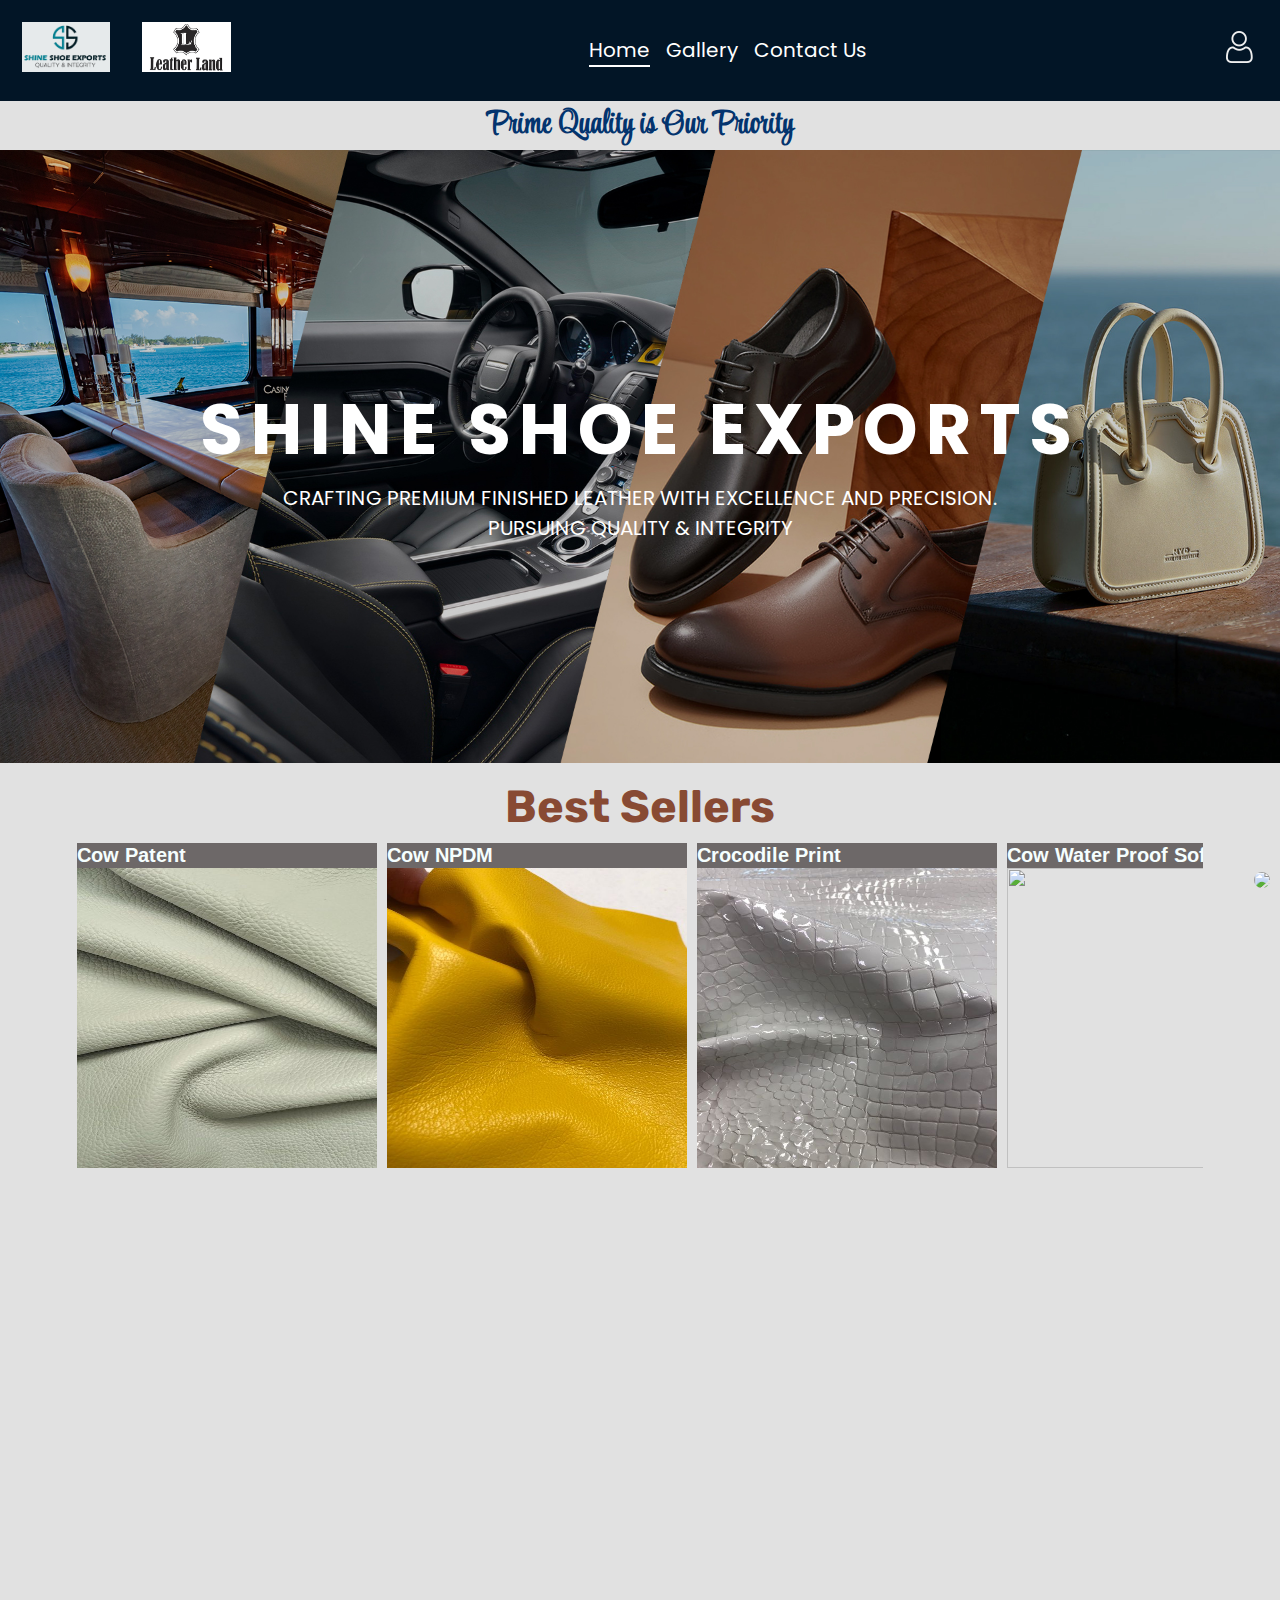
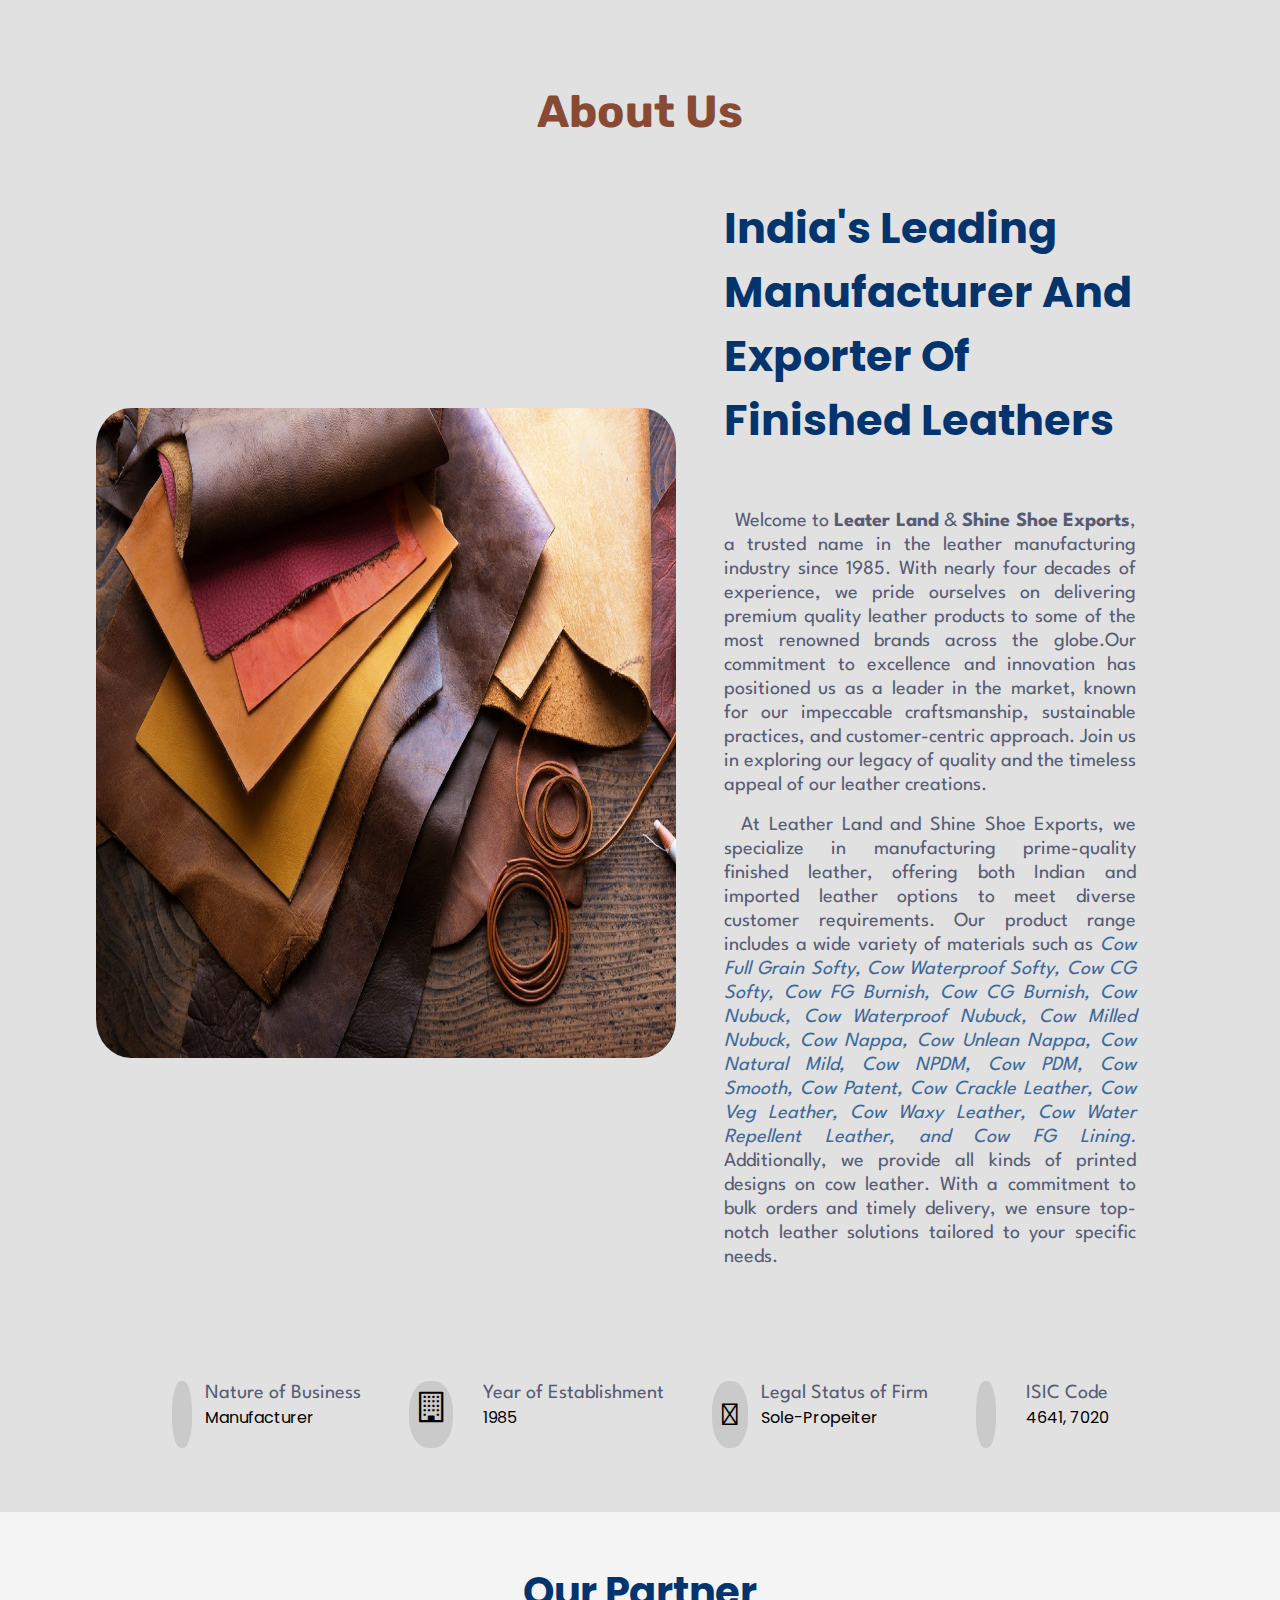
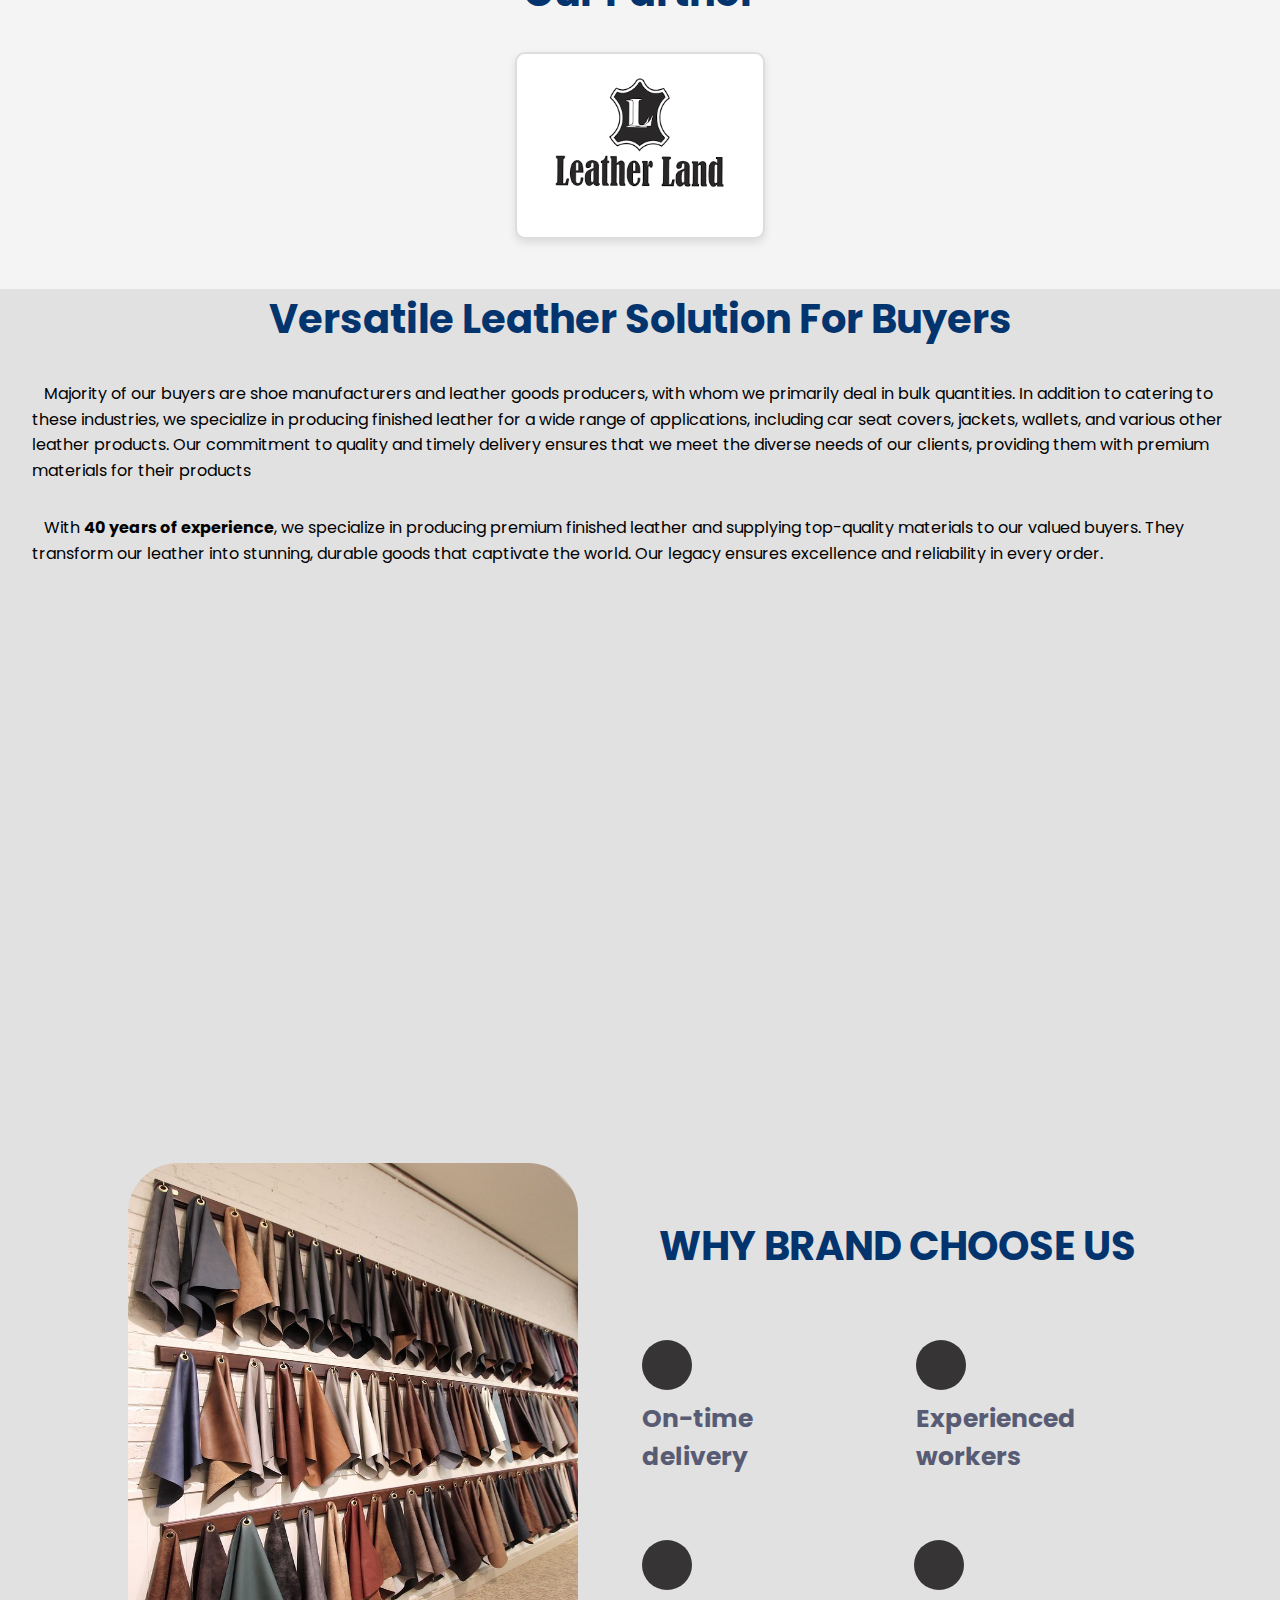
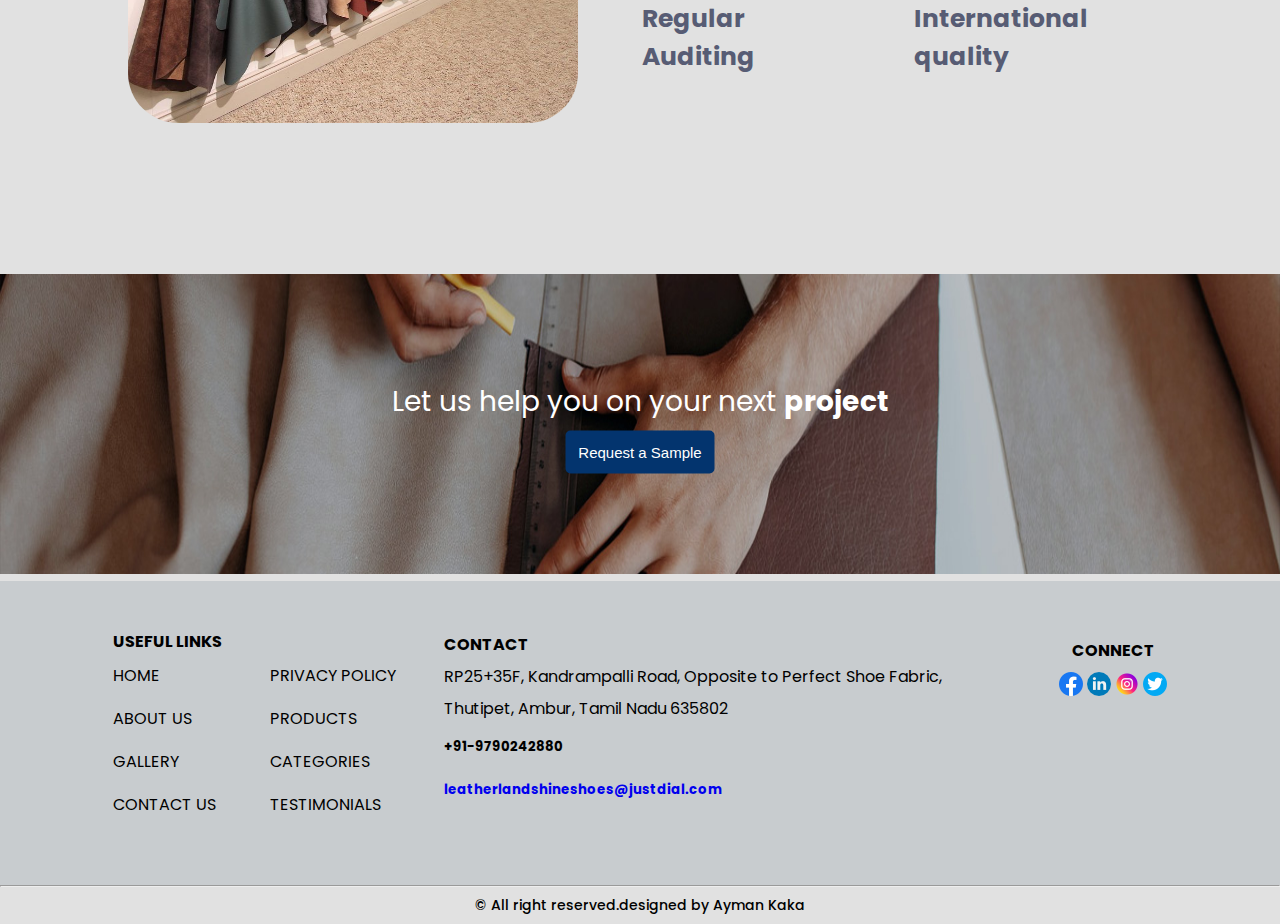
==== Index.html @ 01e16e58 "first commit" ====
<!DOCTYPE html>
<html lang="en">

<head>
    <meta charset="UTF-8">
    <meta name="viewport" content="width=device-width, initial-scale=1.0">
    <title>Shine Shoe Exports</title>
    <link rel="stylesheet" href="style.css">
    <link rel="stylesheet" href="https://cdnjs.cloudflare.com/ajax/libs/font-awesome/4.7.0/css/font-awesome.min.css">
    <link href="https://fonts.googleapis.com/css2?family=Varela&display=swap" rel="stylesheet">
    <link
        href="https://fonts.googleapis.com/css2?family=Roboto:ital,wght@0,100;0,300;0,400;0,500;0,700;0,900;1,100;1,300;1,400;1,500;1,700;1,900&display=swap"
        rel="stylesheet">
    <link rel="preconnect" href="https://fonts.googleapis.com">
    <link rel="preconnect" href="https://fonts.gstatic.com" crossorigin>
    <link
        href="https://fonts.googleapis.com/css2?family=Arimo:ital,wght@0,400..700;1,400..700&family=Edu+AU+VIC+WA+NT+Hand:wght@400..700&family=League+Spartan:wght@100..900&family=Montserrat:ital,wght@0,100..900;1,100..900&family=Philosopher:ital,wght@0,400;0,700;1,400;1,700&family=Poppins:ital,wght@0,100;0,200;0,300;0,400;0,500;0,600;0,700;0,800;0,900;1,100;1,200;1,300;1,400;1,500;1,600;1,700;1,800;1,900&family=Roboto:ital,wght@0,100;0,300;0,400;0,500;0,700;0,900;1,100;1,300;1,400;1,500;1,700;1,900&family=Rubik:ital,wght@0,300..900;1,300..900&family=Style+Script&display=swap"
        rel="stylesheet">
    <link rel="stylesheet" href="https://cdnjs.cloudflare.com/ajax/libs/font-awesome/6.5.2/css/all.min.css"
        integrity="sha512-SnH5WK+bZxgPHs44uWIX+LLJAJ9/2PkPKZ5QiAj6Ta86w+fsb2TkcmfRyVX3pBnMFcV7oQPJkl9QevSCWr3W6A=="
        crossorigin="anonymous" referrerpolicy="no-referrer" />
</head>

<body>
    <nav>
        <div class="logo-section">
            <div class="logo">
                <a href="index.html"> <img src="SSE-Logo.png" alt=""> </a>
            </div>
            <div class="logo">
                <a href="index.html"> <img src="leatherland.png" alt=""> </a>
            </div>
        </div>
        <div class="nav">
            <ul class="navul">
                <a class="active" href="index.html">
                    <li>Home</li>
                </a>
                <a href="Gallery.html">
                    <li>Gallery</li>
                </a>
                <a href="ContactUs.html">
                    <li>Contact Us</li>
                </a>
            </ul>
            <button class="hamburger-icon">
                <label for="dropdown">
                    <i class="fa-solid fa-bars"></i>
                    <i class="fa-solid fa-x"></i>
                </label>
                <input type="checkbox" id="dropdown">
            </button>
        </div>
        <div class="navright">
         <a href="Form.html">  <img src="user (1).png" alt=""></a> 
        </div>
    </nav>

    <h3 class="slogan">Prime Quality is Our Priority</h3>
    <div class="bannerimg"><img src="bannerimg.jpg" alt="">
        <div class="bannertitle">
            <span class="text1">
                <h3>Shine Shoe Exports</h3>
            </span>
            <span class="text2">
                <p>Crafting Premium Finished Leather with Excellence and Precision.</p>
                <p>Pursuing Quality & Integrity</p>
            </span>
        </div>
    </div>
    <div class="videosec">
        <h3>Best Sellers</h3>

    </div>
    <section class="slider">
        <div class="slide_track">
            <div class="slide">
                <h3>Cow Patent</h3>
                <img src="topgrain.jpg" alt="">
            </div>
            <div class="slide">
                <h3>Cow NPDM</h3>
                <img src="nappacalfskin2.jpg" alt="">
            </div>
            <div class="slide">
                <h3> Crocodile Print</h3>
                <img src="crocoprint.jpg" alt="">
            </div>
            <div class="slide">
                <h3>Cow Water Proof Softy</h3>
                <img src="https://img1.exportersindia.com/product_images/bc-full/2020/10/6939230/full-grain-leather-1603265086-5614481.jpeg"
                    alt="">
            </div>
            <div class="slide">
                <h3>Cow Nappa</h3>
                <img src="mirrorpatentbrown.jpg" alt="">
            </div>
            <div class="slide">
                <h3>Cow Smooth</h3>
                <img src="nubuck.jpg" alt="">
            </div>
            <div class="slide">
                <h3>Cow Natural Mild</h3>
                <img src="modernpu.jpg" alt="">
            </div>
        </div>
    </section>
    <div class="parallax2"></div>


    <!-- ABOUT US SECTION -->
    <div class="container" id="SSEaboutus">
        <h1>About Us</h1>
        <div class="abtus">
            <img src="abtbanner4.jpeg" alt="">
            <div class="intropara">
                <h2>India's Leading Manufacturer And Exporter Of Finished Leathers</h2>
                <br>
                <p>&nbsp;&nbsp;Welcome to<b> Leater Land </b>  & <b>Shine Shoe Exports</b>, a trusted name in the leather manufacturing industry since
                    1985.
                    With nearly four decades of experience, we pride ourselves on delivering premium quality leather
                    products to some of the most renowned brands across the globe.Our commitment to excellence and
                    innovation has positioned us as a leader in the market, known for our impeccable craftsmanship,
                    sustainable practices, and customer-centric approach. Join us in exploring our legacy of quality
                    and the timeless appeal of our leather creations.</p>
                    <p>&nbsp;&nbsp;At Leather Land and Shine Shoe Exports, we specialize in manufacturing prime-quality finished leather, offering both Indian and imported leather options to meet diverse customer requirements. Our product range includes a wide variety of materials such as <i class="product-variety">Cow Full Grain Softy, Cow Waterproof Softy, Cow CG Softy, Cow FG Burnish, Cow CG Burnish, Cow Nubuck, Cow Waterproof Nubuck, Cow Milled Nubuck, Cow Nappa, Cow Unlean Nappa, Cow Natural Mild, Cow NPDM, Cow PDM, Cow Smooth, Cow Patent, Cow Crackle Leather, Cow Veg Leather, Cow Waxy Leather, Cow Water Repellent Leather, and Cow FG Lining.</i> Additionally, we provide all kinds of printed designs on cow leather. With a commitment to bulk orders and timely delivery, we ensure top-notch leather solutions tailored to your specific needs.</p>
            </div>
        </div>
        <div class="abouticon">
            <div class="iconbg">
                <i class="fa-solid fa-hand-holding-dollar" id="fouricon"></i>
                <div class="icontitle">
                    <p>Nature of Business</p>
                    <span>Manufacturer</span>
                </div>
            </div>
            <div class="iconbg">
                <i class="fa fa-building-o" aria-hidden="true" id="fouricon"></i> &nbsp;
                <div class="icontitle">
                    <p>Year of Establishment</p>
                    <span>1985</span>
                </div>
            </div>
            <div class="iconbg">
                <i class="fas fa-balance-scale" id="fouricon"></i>
                <div class="icontitle">
                    <p>Legal Status of Firm</p>
                    <span>Sole-Propeiter</span>
                </div>
            </div>
            <div class="iconbg">
                <i class="fa-solid fa-file-contract" id="fouricon"></i> &nbsp;
                <div class="icontitle">
                    <p>ISIC Code</p>
                    <span>4641, 7020</span>
                </div>
            </div>
        </div>
    </div>

     <!-- Our Partner -->
     <div class="partner">
        <section class="partners-section">
            <h2>Our Partner</h2>
            <div class="partners-container">
                <div class="partner-card">
                    <div class="partner-logo">
                        <img src="leatherland.png" alt="Leather Land Logo" class="logo">
                    </div>
                </div>
            </div>
        </section>


    <!-- Buyers -->
     <div class="Buyers">
        <h2>Versatile Leather Solution For Buyers</h2>
        <p>&nbsp;&nbsp;&nbsp;Majority of our buyers are shoe manufacturers and leather goods producers, with whom we primarily deal in bulk quantities. In addition to catering to these industries, we specialize in producing finished leather for a wide range of applications, including car seat covers, jackets, wallets, and various other leather products. Our commitment to quality and timely delivery ensures that we meet the diverse needs of our clients, providing them with premium materials for their products</p>
        <p>&nbsp;&nbsp;&nbsp;With <b>40 years of experience</b>, we specialize in producing premium finished leather and supplying top-quality materials to our valued buyers. They transform our leather into stunning, durable goods that captivate the world. Our legacy ensures excellence and reliability in every order.</p>
     </div>

    

    <div class="parallax"></div>

    <!-- <div class="content">
        <h1>Welcome to Our Site</h1>
        <p>This is some sample content below the parallax image.</p>
        <p>Lorem ipsum dolor sit amet, consectetur adipiscing elit. Nulla quis lorem ut libero malesuada feugiat.</p>
    </div> -->


    <div class="wrapper">
        <div class="shoe">
            <img src="leather samples.jpg" alt="Shoe Image">
        </div>
        <div class="main">
            <h1>WHY BRAND CHOOSE US</h1>
            <div class="audit">
                <div class="log-content">
                    <i class="fa-solid fa-people-carry-box" id="iconz"></i>
                    <h2>On-time delivery</h2>
                </div>
                <div class="log-content">
                    <i class="fa-solid fa-user-nurse" id="iconz"></i>
                    <h2>Experienced workers</h2>
                </div>
            </div>
            <div class="audit">
                <div class="log-content">
                    <i class="fa-solid fa-file-invoice" id="iconz"></i>
                    <h2>Regular Auditing</h2>
                </div>
                <div class="log-content">
                    <i class="fa-solid fa-square-check" id="iconz"></i>
                    <h2>International quality</h2>
                </div>
            </div>
        </div>
    </div>



    <div class="sample">
        <img src="sample.jpg" alt="">
        <div class="samplecontent">
            <p>Let us help you on your next <b>project </b></p>
            <button class="sample-request-btn" onclick="sendMail()">Request a Sample</button>
        </div>
    </div>
    <!-- <footer> -->
    <div class="footer">
        <div class="whatsapp">
            <a href="https://api.whatsapp.com/send?phone=919790242880&amp;text=Hi">
                <img src="https://cdn.shopify.com/s/files/1/0057/8938/4802/files/whtsapp.png?v=1709276301">
            </a>
        </div>
        <div class="links">
            <ul>
                <h4>USEFUL LINKS</h4>
                <a href="index.html">
                    <li>HOME</li>
                </a>
                <a href="SSEaboutus">
                    <li>ABOUT US</li>
                </a>
                <a href="Gallery.html">
                    <li>GALLERY</li>
                </a>
                <a href="ContactUs.html">
                    <li>CONTACT US</li>
                </a>
            </ul>
        </div>
        <div class="mid-links">
            <ul>
                <br>
                <li>PRIVACY POLICY</li>
                <li>PRODUCTS</li>
                <li>CATEGORIES</li>
                <li>TESTIMONIALS</li>
            </ul>
        </div>
        <div class="f-contact">
            <h4>CONTACT</h4>
            <p>RP25+35F, Kandrampalli Road, Opposite to Perfect Shoe Fabric, Thutipet, Ambur, Tamil Nadu 635802</p>
            <h5 class="phoneno">+91-9790242880</h5>
           <a href="https://www.justdial.com/Ambur/Leather-Land-Shine-Shoe-Exports-Opposite-to-Perfect-Shoe-Fabric/9999P4176-4176-180316144302-Y4C6_BZDET"> <h5 class="justdial">leatherlandshineshoes@justdial.com</h5></a>

        </div>
        <div class="connect">
            <h4>CONNECT</h4>
            <div class="socialmedia">
                <a href="https://www.facebook.com/usaidullahkaka/"><img class="connectslot" src="facebook.png" alt=""></a>
                <a href="https://www.linkedin.com/search/results/all/?heroEntityKey=urn%3Ali%3Afsd_profile%3AACoAAB-FB4IBeEzsZ_jJCNAxkjBLQ2ZzRZLAtMg&keywords=USAIDULLAH%20KAKA&origin=ENTITY_SEARCH_HOME_HISTORY&sid=oz5"><img class="connectslot" src="linkedin.png" alt=""></a>
                <a href="https://www.instagram.com/usaidullahkaka/"><img class="connectslot" src="instagram.png"
                        alt=""></a>
                <a href="https://twitter.com"><img class="connectslot" src="twitter.png" alt=""></a>
            </div>
        </div>
    </div>
    <div class="copy">
        <hr>
        <p>
        <p>© All right reserved.designed by Ayman Kaka </p>
        </p>
    </div>
</body>
<script>
    function sendMail() {
        window.location.href = 'mailto:shineshoes2k2@gmail.comsubject=CustomLeatherMaterialRequestInquiryDear%20Owner,%0D%0A%0D%0A';
    }
</script>

</html>
---- style.css ----
* {
    margin: 0;
    padding: 0;
    box-sizing: border-box;
    text-decoration: none;
    list-style: none;
}

body {
    background-color: #e1e1e1;
    font-family: "Poppins", sans-serif;
}

nav {
    display: flex;
    align-items: center;
    justify-content: space-between;
    gap: 6em;
    padding: 22px;
    color: white;
    background-color: #021526;
}

.logo-section {
    display: flex;
    gap: 2em;
}
.logo img {
    height: 50px;
}

.hamburger-icon {
    border: none;
    background-color: transparent;
    display: none;
}

.hamburger-icon .fa-bars,
.hamburger-icon .fa-x {
    color: white;
    font-size: 1rem;
    cursor: pointer;
}

.hamburger-icon input[type="checkbox"] {
    appearance: none;
}

.navul {
    display: flex;
    gap: 1rem;
}

.navul li {
    color: white;
    font-size: 20px;
}

.navul li:hover {
    color: #3e90f5;
}

.navul li a:active {
    color: red;
    font-weight: bolds;
}

.navul a.active {
    border-bottom: 2px solid white;
}

.navright {
    display: flex;
    gap: 1em;
}

.slogan {
    color: #03346E;
    font-family: "Style Script", cursive;
    font-size: 2em;
    display: flex;
    justify-content: center;
}

.bannerimg {
    position: relative;
}

.bannerimg img {
    width: 100%;
}

.bannertitle {
    width: 100%;
    position: absolute;
    top: 50%;
    left: 50%;
    color: white;
    text-align: center;
    transform: translate(-50%, -50%);
}

.bannertitle span {
    text-transform: uppercase;
    display: block;
}

.text1 {
    font-size: 60px;
    font-weight: 700;
    letter-spacing: 8px;
    position: relative;
    animation: text 3s 1;
}

.text2 {
    font-size: 20px;
    color: white;
}

@keyframes text {
    0% {
        color: black;
        margin-bottom: -40%;
    }

    30% {
        letter-spacing: 25px;
        margin-bottom: -40px;
    }

    85% {
        letter-spacing: 8px;
        margin-bottom: 40px;
    }
}

.videosec h3 {
    display: flex;
    justify-content: center;
    color: #884A33;
    margin: 10px;
    font-size: 45px;
    font-family: "Rubik", sans-serif;
    gap: 10px;
}

.text2 {
    font-size: 20px;
    color: white;
}

.slider {
    width: 88%;
    margin: auto;
}

.slide img {
    height: 300px;
    width: 300px;
}

.slide h3 {
    font-family: "Arimo", sans-serif;
    font-size: 20px;
    bottom: 0px;
    background-color: #20181899;
    color: #f5fefe;
}

.slide h3:hover {
    color: #ffd5d5;
    border-bottom: 2px solid #f3caca99;
}

.slide_track {
    display: flex;
    gap: 40px 10px;
    overflow-x: scroll;
    overflow-y: hidden;
}

.slide_track::-webkit-scrollbar {
    display: none;
}

.code {
    float: right;
}

.container {
    width: 85%;
    margin: auto;
}

.container h1 {
    display: flex;
    justify-content: center;
    color: #884A33;
    margin: 10px;
    font-size: 45px;
    font-family: "Rubik", sans-serif;
    gap: 10px;
    cursor: pointer;
}

.container h2 {
    color: #03346E;
    font-size: 43px;
    cursor: pointer;
}

.container p {
    cursor: pointer;
    color: #575C74;
    font-size: 20px;
    text-align: justify;
    line-height: 24px;
    font-family: "League Spartan", sans-serif;
}

.abtus {
    display: flex;
    margin-bottom: 4em;
    justify-content: center;
    width: 100%;
    align-items: center;
}

.intropara {
    display: flex;
    flex-direction: column;
    margin: 3em;
    gap: 1em;
}

.abtus img {
    width: 580px;
    height: 650px;
    border-radius: 6%;
}

.abouticon {
    display: flex;
    gap: 3em;
    margin-bottom: 4em;
    justify-content: center;
}

.product-variety{
    color: #3d699b;
}
.iconbg {
    gap: 13px;
    display: flex;
    flex-direction: row;
}

.iconbg img {
    height: 40px;
}

i#fouricon {
    font-size: 31px;
    color: black;
    padding: 10px;
    border-radius: 44%;
    background-color: #ababab6b;
}

.Buyers h2{
    text-align: center;
    font-size: 2.5rem;
    margin-bottom: 30px;
    color: #03346E;
}
.Buyers p{
    margin:2em ;
    line-height:1.6em ;
}

.partners-section {
    padding: 50px 0;
    background-color: #f4f4f4;
    text-align: center;
}

.partners-section h2 {
    font-size: 2.5rem;
    margin-bottom: 30px;
    color: #03346E;
}

.partners-container {
    display: flex;
    justify-content: center;
    align-items: center;
    gap: 30px;
}

.partner-card {
    background-color: #fff;
    border: 2px solid #ddd;
    border-radius: 10px;
    padding: 20px;
    width: 250px;
    text-align: center;
    display: flex;
    flex-direction: column;
    justify-content: center;
    align-items: center;
    box-shadow: 0 4px 8px rgba(0, 0, 0, 0.1);
    transition: transform 0.3s ease-in-out;
}

.partner-card:hover {
    transform: translateY(-10px);
}

.partner-logo img {
    max-width: 100%;
    height: auto;
    margin-bottom: 20px;
}

.chooseus {
    display: flex;
}

.chooseus img {
    height: 455px;
    border-radius: 6%;
}

.chooseus h2 {
    color: #03346E;
}

.log-content i {
    background-color: #100d0dd1;
    border-radius: 50%;
    font-size: 25px;
    width: 50px;
    height: 50px;
    display: flex;
    align-items: center;
    justify-content: center;
}

#iconz {
    color: white;
}

#iconz:hover {
    color: rgb(183, 179, 179);
}

.parallax {
    /* The image used */
    background-image: url(tannery.webp);
    /* Full height */
    height: 500px;

    /* Create the parallax scrolling effect */
    background-attachment: fixed;
    background-position: center;
    background-repeat: no-repeat;
    background-size: cover;
}

.parallax2 {
    /* The image used */
    background-image: url(tanning.jpg);
    /* Full height */
    height: 500px;

    /* Create the parallax scrolling effect */
    background-attachment: fixed;
    background-position: center;
    background-repeat: no-repeat;
    background-size: cover;
}


.wrapper {
    position: relative;
    display: flex;
    flex-direction: row;
    gap: 4em;
    padding: 4em;
    width: 90%;
    margin: auto;
}

.main {
    display: flex;
    flex-direction: column;
    justify-content: center;
    gap: 4em;
    margin: auto;
}

.main h1 {
    color: #03346E;
    ;
}

.audit {
    display: flex;
    flex-direction: row;
    justify-content: center;
    gap: 5em;
    align-content: center;
    margin: auto;
}

.bgdecor {
    width: 10%;
    height: 15%;
    background-color: rgb(147, 208, 210);
    position: absolute;
    top: 0;
    right: 0;
    border-end-start-radius: 20em;
    border-radius: 10em;
}

.main h1 {
    text-align: center;
    font-size: 40px;
}

.log-content h2 {
    color: #575C74;
    font-size: 25px;
    margin-top: 10px;
}

.shoe img {
    width: 450px;
    height: 560px;
    border-radius: 50px;
}

.sample {
    position: relative;
    margin-top: 5em;
}

.sample img {
    width: 100%;
    height: 300px;
}
.sample-request-btn{
    padding: 10px 20px;
    background-color: #007bff;
    color: white;
    border: none;
    border-radius: 5px;
    cursor: pointer;
    font-size: 16px;
}
.sample-request-btn:hover {
    background-color: #0056b3;
}
.samplecontent {
    color: white;
    position: absolute;
    top: 50%;
    left: 50%;
    transform: translate(-50%, -50%);
    display: flex;
    gap: 8px;
    flex-direction: column;
    align-items: center;
}

.samplecontent p {
    font-size: 28px;
}

.samplecontent button {
    font-size: 15px;
    color: white;
    padding: 13px;
    background-color: #03346E;
    border: none;
    cursor: pointer;
}

.whatsapp {
    cursor: pointer;
    position: fixed;
    bottom: 5px;
    right: 10px;
    border-radius: 50%;
}

.whatsapp img {
    width: 45px;
    border-radius: 50%;
}

.footer {
    display: flex;
    height: 275px;
    justify-content: center;
    gap: 3em;
    margin: auto;
    padding: 10px;
    padding-top: 3em;
    padding-bottom: 16em;
    background-color: #324d6624;
}

.footer li {
    color: black;
    line-height: 43px;
}

.footer li:hover {
    color: #03346E;
}

.footer h5 {
    line-height: 43px;
}

.connect h4 {
    line-height: 43px;
}

.f-contact {
    width: 45%;
    line-height: 2;
}

.connect {
    line-height: 2;
    display: flex;
    flex-direction: column;
    align-items: center;
}

.copy {
    width: 100%;
    text-align: center;
    color: #222;
}

.copy p {
    font-size: 14px;
    font-weight: 500;
    margin-bottom: 8px;
    color: #000;
}

/* Media Queries */

/* 360px - 575px */
@media (min-width:300px) and (max-width: 575px) {
    .logo img {
        height: 40px;
    }

    .logo {
        order: 1;
    }

    .navul {
        order: 3;
        width: 100%;
        flex-direction: column;
        width: 100%;
        align-items: center;
        justify-content: space-between;
        gap: 0.7rem;
        height: 0;
        overflow: hidden;
        padding: 0;
    }

    .hamburger-icon {
        border: none;
        background-color: transparent;
        display: block;
    }

    .ham-icon {
        display: block;
        order: 2;
    }

    i.fa-solid.fa-x {
        display: none;
    }

    .hamburger-icon .fa-bars,
    .hamburger-icon .fa-x {
        color: white;
        font-size: 28px;
        cursor: pointer;
    }

    .nav:has(input[type="checkbox"]:checked) .navul {
        margin-top: 1rem;
        height: 270px;
    }

    .nav:has(input[type="checkbox"]:checked) .fa-bars {
        display: none;
    }

    .nav:has(input[type="checkbox"]:checked) .fa-x {
        display: inline-block;
    }

    .navright {
        display: none;
        order: 2;
    }

    .slogan {
        font-size: 1.5em;
    }

    @keyframes text {
        0% {
            color: black;
            margin-bottom: -40%;
        }

        30% {
            color: gray;
            letter-spacing: 11px;
            margin-bottom: -40px;
        }

        85% {
            letter-spacing: 8px;
            margin-bottom: 40px;
        }
    }

    .bannertitle .text1 {
        font-size: 13px;
    }

    .bannertitle .text2 {
        font-size: 10px;
    }

    .bannerimg img {
        height: auto;
    }

    .bannerimg {
        height: auto;
    }

    .videosec h3 {
        font-size: 1.5em;
    }

    .container {
        gap: 1em;
    }

    .container h1,
    .container h2,
    .container p {
        text-align: center;
        font-size: 28px;
    }

    .container h2 {
        font-size: 24px;
    }

    .container p {
        font-size: 20px;
    }

    .abtus {
        flex-direction: column;
        align-items: center;
    }

    .intropara {
        margin: 1em;
    }

    .abtus img {
        height: 350px;
        border-radius: 50px;
    }
    .abtus img {
        width: 339px;
    }
    .abouticon {
        flex-direction: column;
        gap: 3em;
    }

    .log-content h2 {
        font-size: 21px;
    }

    .wrapper {
        flex-direction: column;
        padding: 2em;
    }

    .audit {
        gap: 4em;
    }

    .shoe img {
        max-width: 100%;
        height: 27em;
        border-radius: 50px;
    }

    .sample img {
        height: 8em;
    }

    .samplecontent p {
        font-size: 13px;
        text-align: center;
    }

    .samplecontent button {
        font-size: 10px;
        padding: 10px;
    }

    .footer {
        flex-direction: column;
        align-items: center;
        height: auto;
        padding: 0;
        gap: 1em;
        padding-top: 2em;
        padding-bottom: 1em;
    }

    .footer li {
        line-height: 32px;
    }

    .footer .links,
    .footer .mid-links,
    .footer .f-contact,
    .footer .connect {
        width: 100%;
        text-align: center;
    }

    .footer .f-contact p {
        text-align: center;
        width: 98%;
    }
}

/* 576px - 768px */
@media (min-width: 576px) and (max-width: 768px) {
    .logo img {
        height: 40px;
    }

    .bannerimg img {
        height: auto;
    }

    .bannerimg {
        height: auto;
    }

    @keyframes text {
        0% {
            color: black;
            margin-bottom: -40%;
        }

        30% {
            color: rgb(86, 82, 82);
            letter-spacing: 14px;
            margin-bottom: -40px;
        }

        85% {
            letter-spacing: 4px;
            margin-bottom: 40px;
            font-size: 24px;
        }
    }

    .bannertitle .text1 {
        font-size: 32px;
        letter-spacing: 4px;
    }

    .videosec h3 {
        font-size: 1.5em;
    }

    .container h1,
    .container h2,
    .container p {
        text-align: center;
    }

    .container p {
        font-size: 29px;
        line-height: 1em;
    }

    .abtus {
        flex-direction: column;
        align-items: center;
    }

    .intropara {
        margin: 1em;
    }

    .abtus img {
        height: 36em;
        width: 60%;

    }

    .abouticon {
        flex-direction: column;
        gap: 1em;
    }

    .wrapper {
        flex-direction: column;
        padding: 1em;
    }

    .sample img {
        height: 190px;

    }

    .shoe img {
        display: flex;
        margin: auto;
    }

    .samplecontent p {
        font-size: 20px;
        text-align: center;
    }


    .footer {
        flex-direction: column;
        align-items: center;
        height: auto;
        padding-bottom: 2em;
        gap: 0;
    }

    .footer .links,
    .footer .mid-links,
    .footer .f-contact,
    .footer .connect {
        width: 100%;
        text-align: center;
        margin-bottom: 1em;
    }

    .footer .f-contact p {
        text-align: center;
        padding: 0em 4em;
    }
}

/* 769px - 991px */
@media (min-width: 769px) and (max-width: 991px) {
    .nav {
        gap: 1em;
    }

    .logo img {
        height: 45px;
    }

    .navul {
        gap: 0.75rem;
    }

    .navright img {
        height: 20px;
    }

    .slogan {
        font-size: 1.5em;
    }

    .bannerimg img {
        height: auto;
    }

    .bannerimg {
        height: auto;
    }

    @keyframes text {
        0% {
            color: black;
            margin-bottom: -40%;
        }

        30% {
            color: rgb(86, 82, 82);
            letter-spacing: 14px;
            margin-bottom: -40px;
        }

        85% {
            letter-spacing: 4px;
            margin-bottom: 40px;
            font-size: 24px;
        }
    }

    .bannertitle .text1 {
        font-size: 42px;
    }

    .videosec h3 {
        font-size: 2em;
    }

    .container h1,
    .container h2,
    .container p {
        text-align: center;
    }

    .container p {
        font-size: 1.7em;
        line-height: 31px;
    }

    .abtus {
        flex-direction: column;
        align-items: center;
    }

    .intropara {
        margin: 2em;
    }

    .abtus img {
        height: 470px;
    }

    .abouticon {
        flex-direction: column;
        gap: 2em;
    }

    .wrapper {
        flex-direction: column;
        padding: 2em;
    }

    .shoe img {
        display: flex;
        margin: auto;
    }

    .log-content h2 {
        font-size: 28px;
    }

    .sample img {
        height: 15em;
    }

    .samplecontent p {
        font-size: 22px;
        text-align: center;
    }


    .footer {
        flex-direction: row;
        justify-content: space-around;
        height: auto;
        padding-bottom: 2em;
        align-items: center;
    }

    .footer .links,
    .footer .mid-links,
    .footer .f-contact,
    .footer .connect {
        text-align: center;
        margin-bottom: 1em;
    }

    .links {
        width: 116px;
    }

    .footer .f-contact p {
        text-align: center;
    }

    .socialmedia {
        display: flex;
        flex-direction: column;
    }

    .copy p {
        font-size: 21px;
    }
}

/* 992px - 1200px */
@media (min-width: 992px) and (max-width: 1200px) {
    .logo img {
        height: 50px;
    }

    .navul {
        gap: 1rem;
    }

    .navright img {
        height: 25px;
    }

    .slogan {
        font-size: 2em;
    }

    .bannerimg img {
        height: auto;
    }

    .bannerimg {
        height: auto;
    }

    .videosec h3 {
        font-size: 2.5em;
    }

    .container {
        padding: 2em;
    }

    .container h1,
    .container h2,
    .container p {
        text-align: center;
    }

    .container h2 {
        font-size: 4em;
    }

    .container p {
        font-size: 2em;
        line-height: 1.2em;
    }

    .abtus {
        flex-direction: column;
        align-items: center;
    }

    .intropara {
        margin: 3em;
    }

    .abtus img {
        height: 700px;
        border-radius: 12%;
    }

    .abouticon {
        flex-direction: column;
        gap: 2em;
    }

    .wrapper {
        padding: 3em;
    }

    .shoe img {
        width: 100%;
        height: 100%;

    }

    .audit {
        gap: 9em;
    }

    .sample img {
        height: auto;
    }

    .footer {
        flex-direction: column;
        align-items: center;
    }

    .footer .f-contact,
    .footer .links,
    .footer .mid-links,
    .footer .connect {
        width: 100%;
        text-align: center;
    }

    .footer {
        flex-direction: row;
        justify-content: space-between;
        height: auto;
        padding-bottom: 2em;
    }

    .footer .links,
    .footer .mid-links,
    .footer .f-contact,
    .footer .connect {
        width: 45%;
        text-align: center;
        margin-bottom: 1em;
    }

    .footer .f-contact p {
        text-align: center;
    }
}
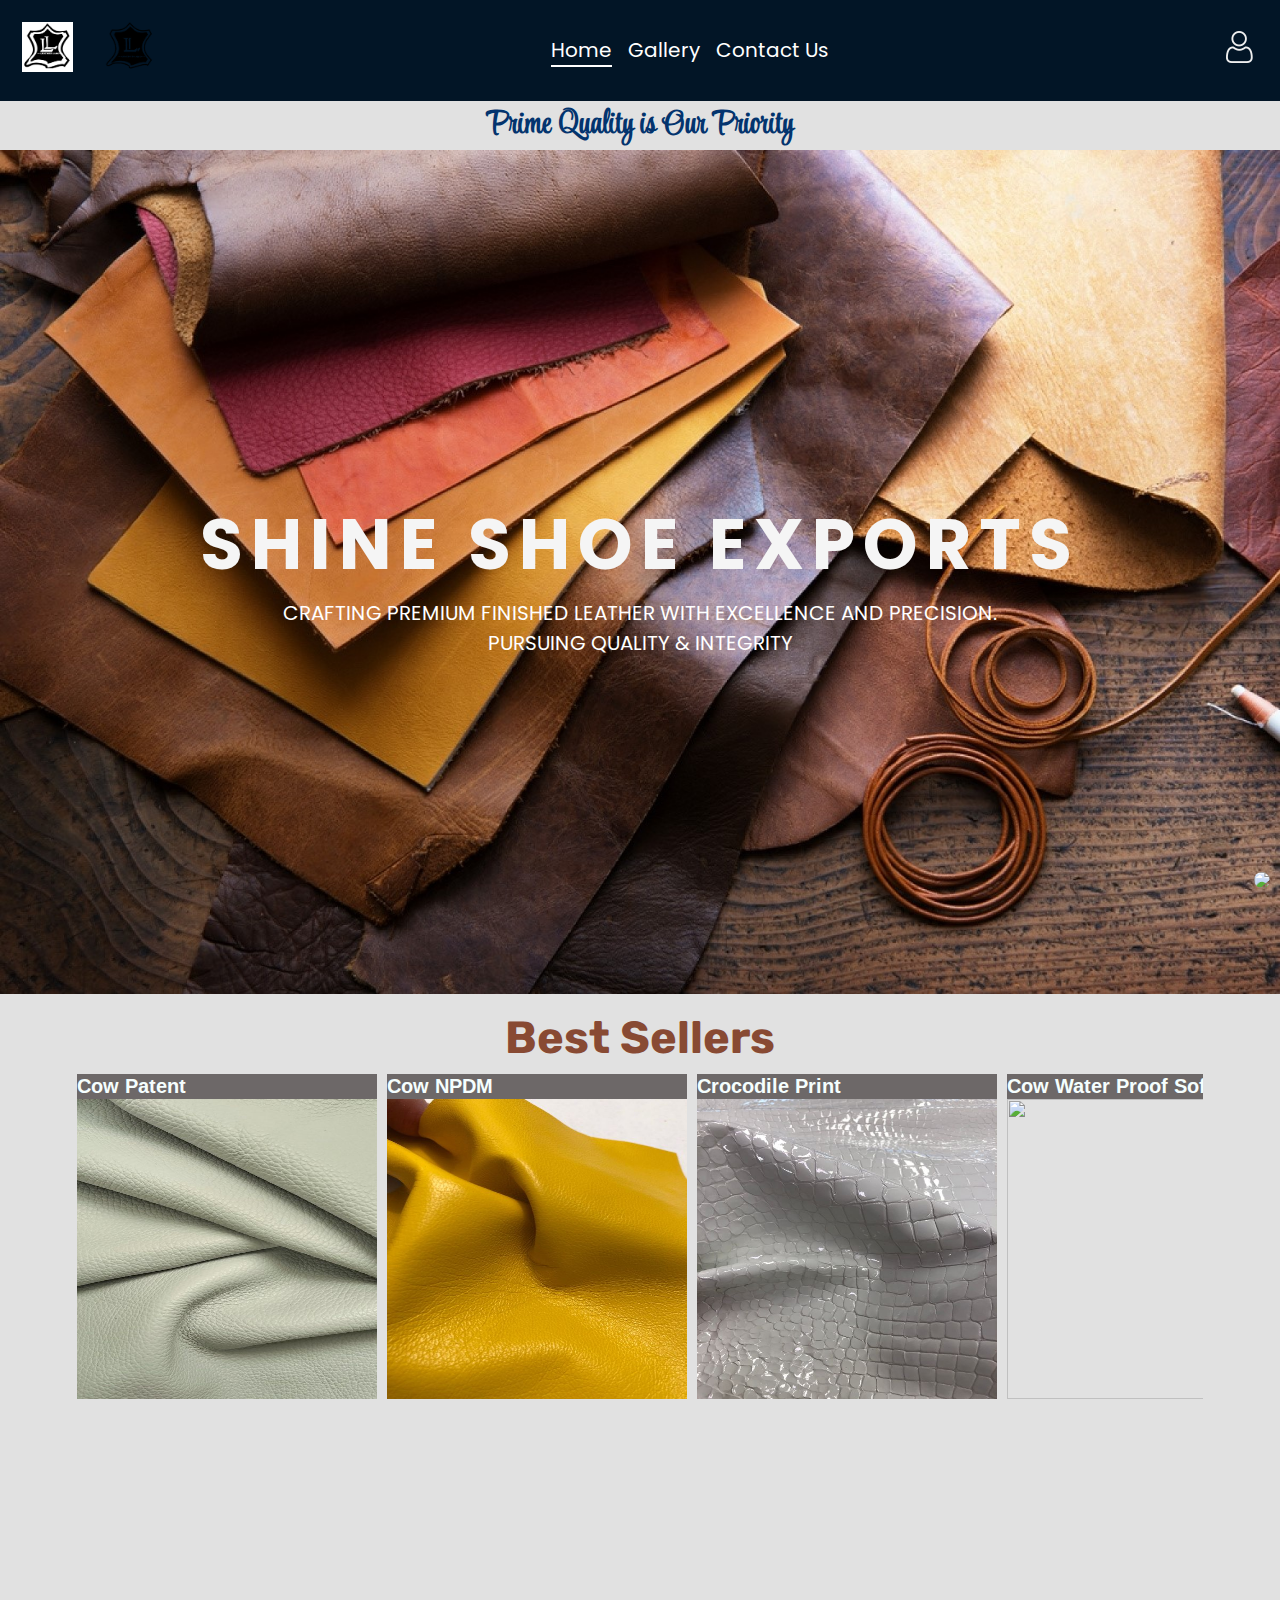
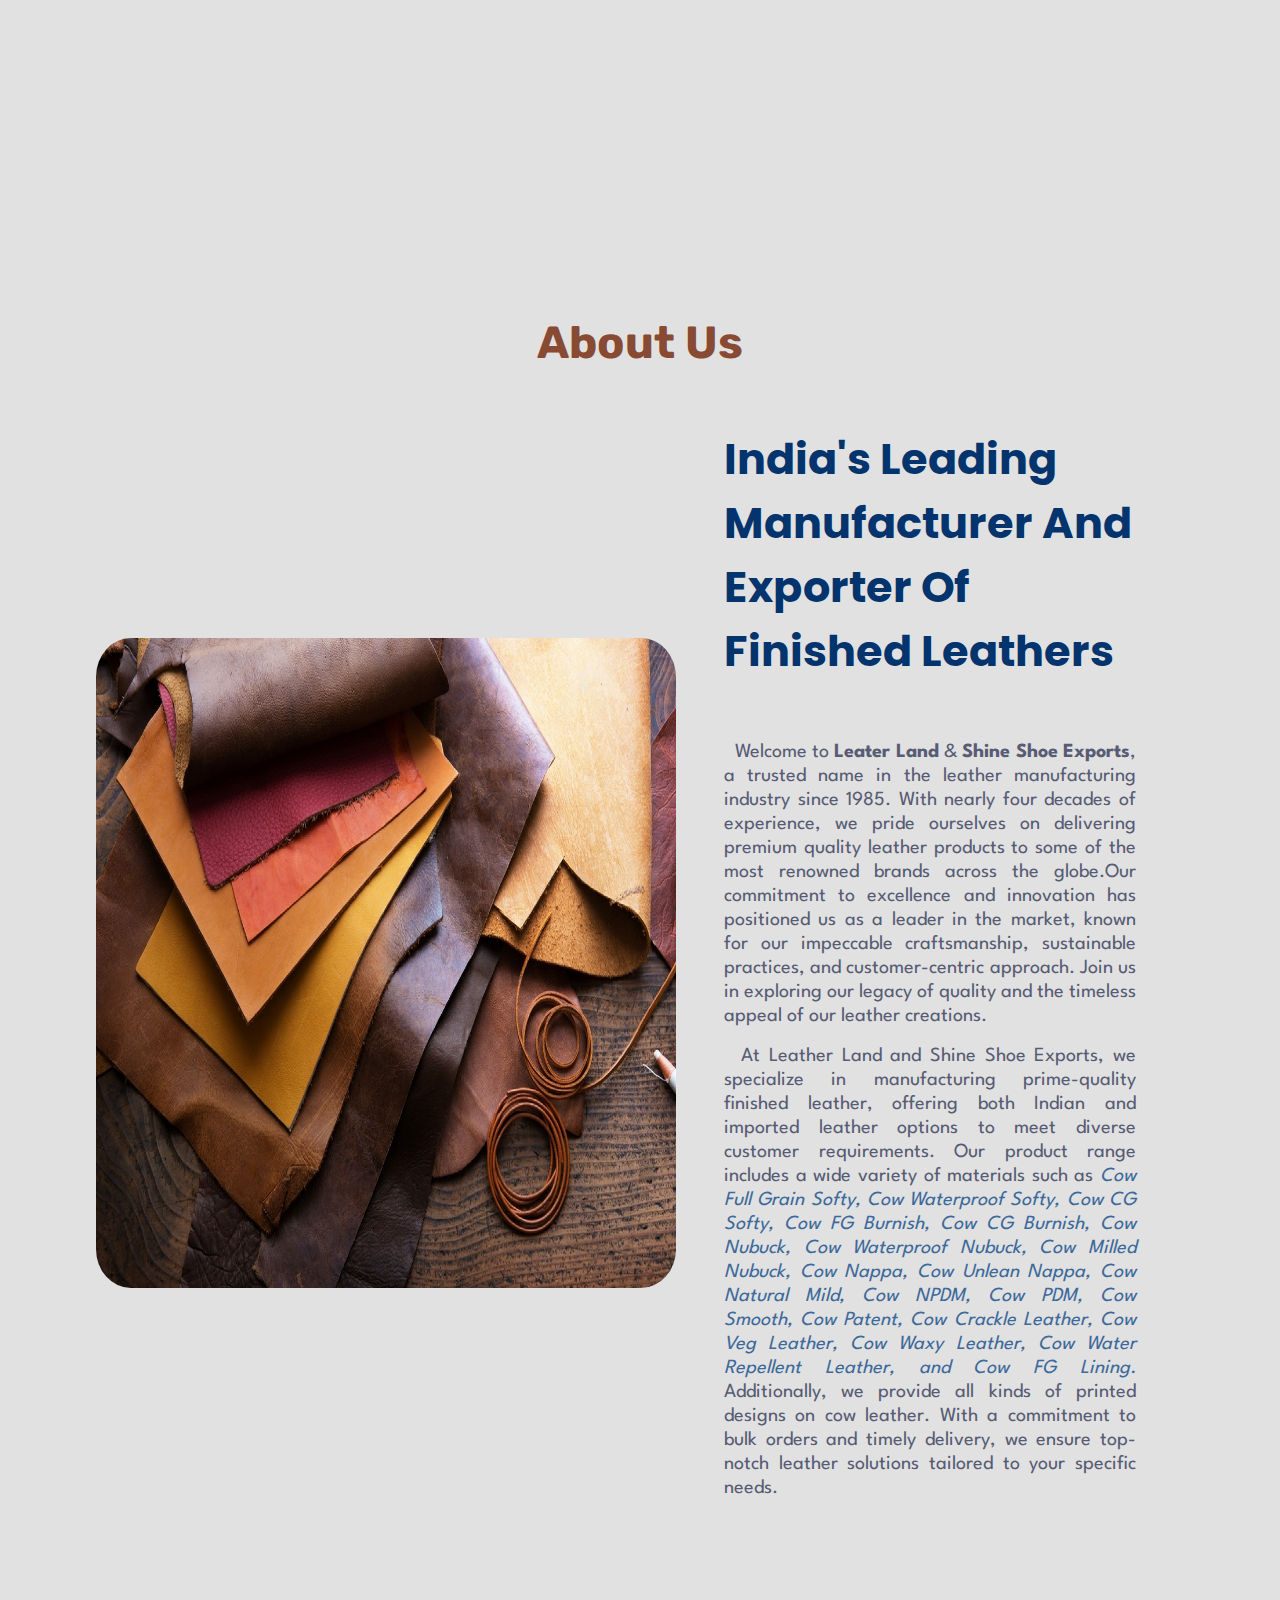
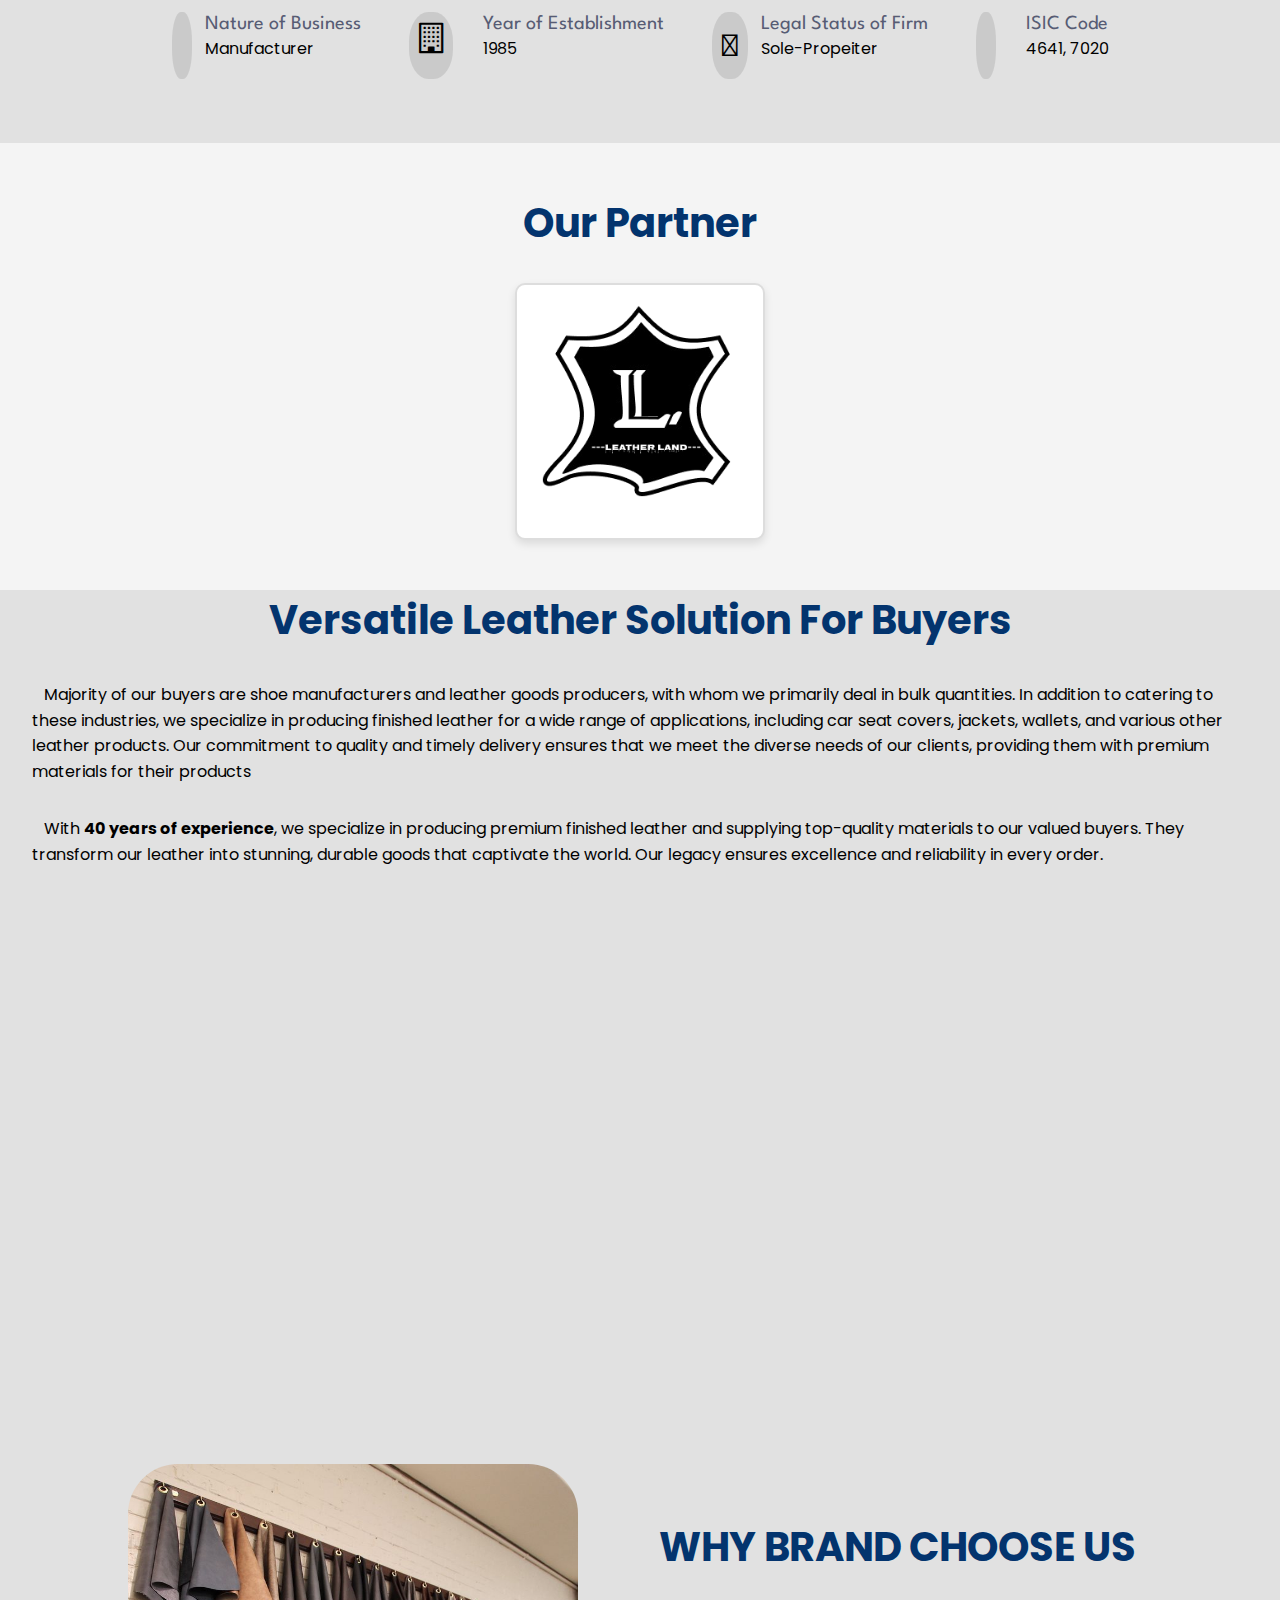
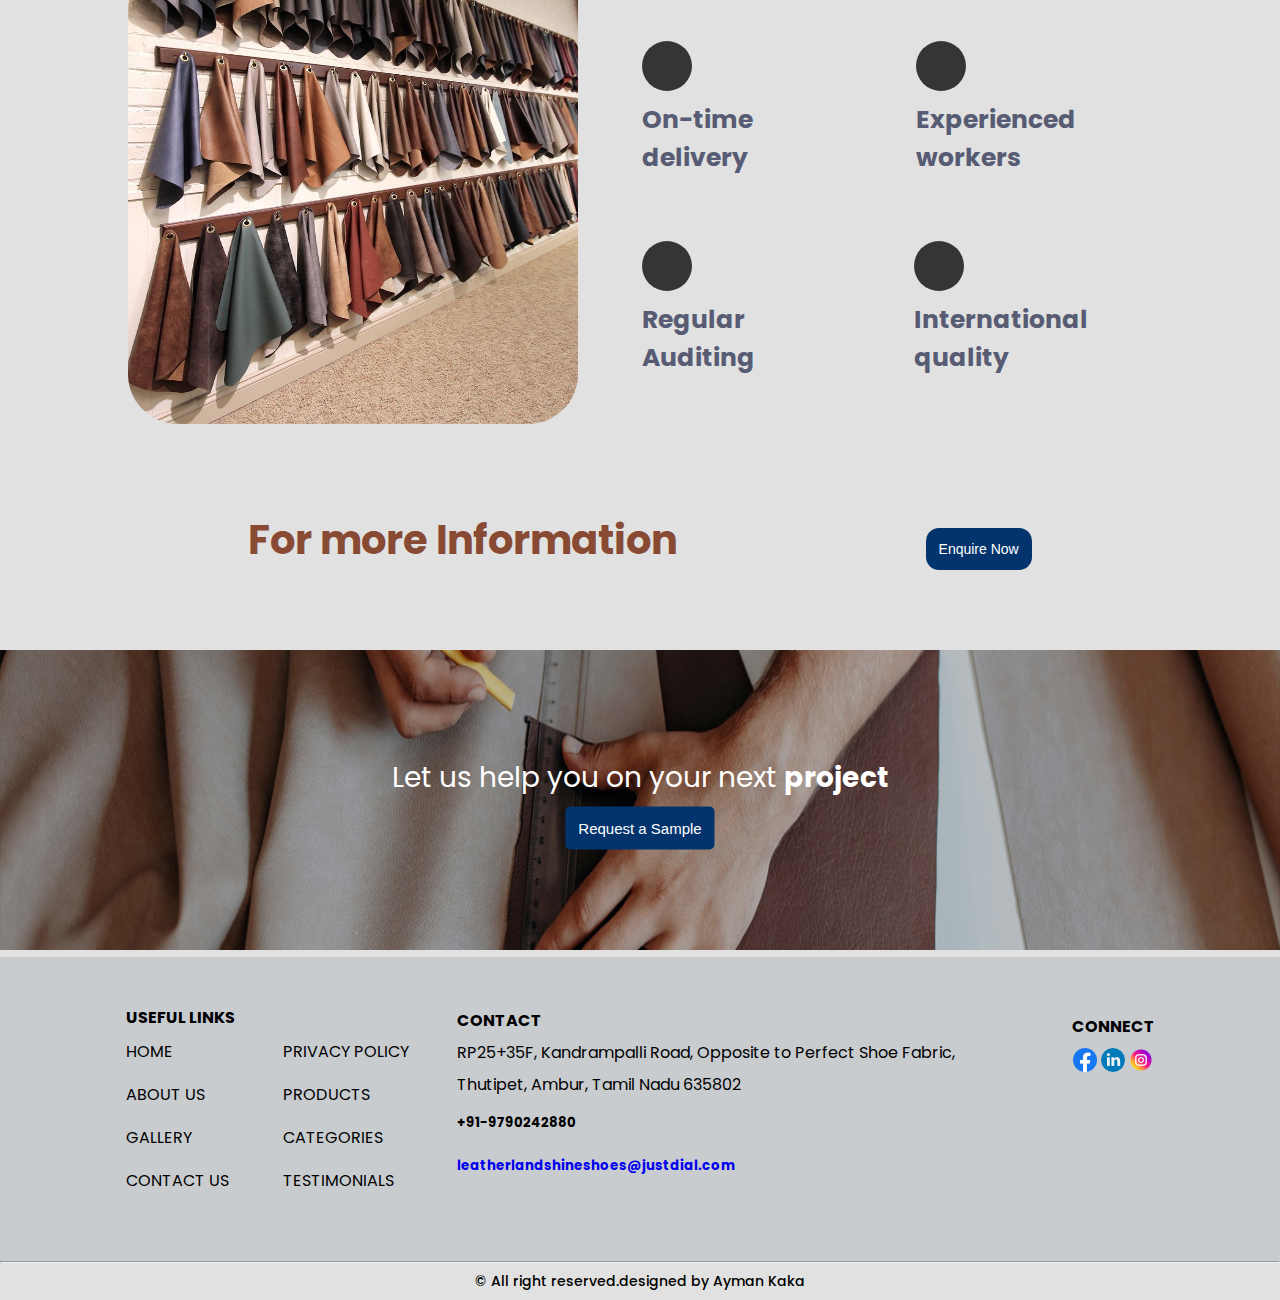
==== commit 7641bf19: "initial commit" ====
--- a/Index.html
+++ b/Index.html
@@ -25,10 +25,10 @@
     <nav>
         <div class="logo-section">
             <div class="logo">
-                <a href="index.html"> <img src="SSE-Logo.png" alt=""> </a>
+                <a href="index.html"> <img src="image_2025_01_06T06_48_47_561Z.png" alt=""> </a>
             </div>
             <div class="logo">
-                <a href="index.html"> <img src="leatherland.png" alt=""> </a>
+                <a href="index.html"> <img src="land-logo-removebg-preview.png" alt=""> </a>
             </div>
         </div>
         <div class="nav">
@@ -52,12 +52,12 @@
             </button>
         </div>
         <div class="navright">
-         <a href="Form.html">  <img src="user (1).png" alt=""></a> 
+            <a href="Form.html"> <img src="user (1).png" alt=""></a>
         </div>
     </nav>
 
     <h3 class="slogan">Prime Quality is Our Priority</h3>
-    <div class="bannerimg"><img src="bannerimg.jpg" alt="">
+    <div class="bannerimg"><img src="abtbanner4.jpeg" alt="">
         <div class="bannertitle">
             <span class="text1">
                 <h3>Shine Shoe Exports</h3>
@@ -116,14 +116,24 @@
             <div class="intropara">
                 <h2>India's Leading Manufacturer And Exporter Of Finished Leathers</h2>
                 <br>
-                <p>&nbsp;&nbsp;Welcome to<b> Leater Land </b>  & <b>Shine Shoe Exports</b>, a trusted name in the leather manufacturing industry since
+                <p>&nbsp;&nbsp;Welcome to<b> Leater Land </b> & <b>Shine Shoe Exports</b>, a trusted name in the leather
+                    manufacturing industry since
                     1985.
                     With nearly four decades of experience, we pride ourselves on delivering premium quality leather
                     products to some of the most renowned brands across the globe.Our commitment to excellence and
                     innovation has positioned us as a leader in the market, known for our impeccable craftsmanship,
                     sustainable practices, and customer-centric approach. Join us in exploring our legacy of quality
                     and the timeless appeal of our leather creations.</p>
-                    <p>&nbsp;&nbsp;At Leather Land and Shine Shoe Exports, we specialize in manufacturing prime-quality finished leather, offering both Indian and imported leather options to meet diverse customer requirements. Our product range includes a wide variety of materials such as <i class="product-variety">Cow Full Grain Softy, Cow Waterproof Softy, Cow CG Softy, Cow FG Burnish, Cow CG Burnish, Cow Nubuck, Cow Waterproof Nubuck, Cow Milled Nubuck, Cow Nappa, Cow Unlean Nappa, Cow Natural Mild, Cow NPDM, Cow PDM, Cow Smooth, Cow Patent, Cow Crackle Leather, Cow Veg Leather, Cow Waxy Leather, Cow Water Repellent Leather, and Cow FG Lining.</i> Additionally, we provide all kinds of printed designs on cow leather. With a commitment to bulk orders and timely delivery, we ensure top-notch leather solutions tailored to your specific needs.</p>
+                <p>&nbsp;&nbsp;At Leather Land and Shine Shoe Exports, we specialize in manufacturing prime-quality
+                    finished leather, offering both Indian and imported leather options to meet diverse customer
+                    requirements. Our product range includes a wide variety of materials such as <i
+                        class="product-variety">Cow Full Grain Softy, Cow Waterproof Softy, Cow CG Softy, Cow FG
+                        Burnish, Cow CG Burnish, Cow Nubuck, Cow Waterproof Nubuck, Cow Milled Nubuck, Cow Nappa, Cow
+                        Unlean Nappa, Cow Natural Mild, Cow NPDM, Cow PDM, Cow Smooth, Cow Patent, Cow Crackle Leather,
+                        Cow Veg Leather, Cow Waxy Leather, Cow Water Repellent Leather, and Cow FG Lining.</i>
+                    Additionally, we provide all kinds of printed designs on cow leather. With a commitment to bulk
+                    orders and timely delivery, we ensure top-notch leather solutions tailored to your specific needs.
+                </p>
             </div>
         </div>
         <div class="abouticon">
@@ -158,133 +168,156 @@
         </div>
     </div>
 
-     <!-- Our Partner -->
-     <div class="partner">
+    <!-- Our Partner -->
+    <div class="partner">
         <section class="partners-section">
             <h2>Our Partner</h2>
             <div class="partners-container">
                 <div class="partner-card">
                     <div class="partner-logo">
-                        <img src="leatherland.png" alt="Leather Land Logo" class="logo">
+                        <img src="land-logo-removebg-preview.png" alt="Leather Land Logo" class="logo">
                     </div>
                 </div>
             </div>
         </section>
 
 
-    <!-- Buyers -->
-     <div class="Buyers">
-        <h2>Versatile Leather Solution For Buyers</h2>
-        <p>&nbsp;&nbsp;&nbsp;Majority of our buyers are shoe manufacturers and leather goods producers, with whom we primarily deal in bulk quantities. In addition to catering to these industries, we specialize in producing finished leather for a wide range of applications, including car seat covers, jackets, wallets, and various other leather products. Our commitment to quality and timely delivery ensures that we meet the diverse needs of our clients, providing them with premium materials for their products</p>
-        <p>&nbsp;&nbsp;&nbsp;With <b>40 years of experience</b>, we specialize in producing premium finished leather and supplying top-quality materials to our valued buyers. They transform our leather into stunning, durable goods that captivate the world. Our legacy ensures excellence and reliability in every order.</p>
-     </div>
-
-    
-
-    <div class="parallax"></div>
-
-    <!-- <div class="content">
+        <!-- Buyers -->
+        <div class="Buyers">
+            <h2>Versatile Leather Solution For Buyers</h2>
+            <p>&nbsp;&nbsp;&nbsp;Majority of our buyers are shoe manufacturers and leather goods producers, with whom we
+                primarily deal in bulk quantities. In addition to catering to these industries, we specialize in
+                producing finished leather for a wide range of applications, including car seat covers, jackets,
+                wallets, and various other leather products. Our commitment to quality and timely delivery ensures that
+                we meet the diverse needs of our clients, providing them with premium materials for their products</p>
+            <p>&nbsp;&nbsp;&nbsp;With <b>40 years of experience</b>, we specialize in producing premium finished leather
+                and supplying top-quality materials to our valued buyers. They transform our leather into stunning,
+                durable goods that captivate the world. Our legacy ensures excellence and reliability in every order.
+            </p>
+        </div>
+
+
+
+        <div class="parallax"></div>
+
+        <!-- <div class="content">
         <h1>Welcome to Our Site</h1>
         <p>This is some sample content below the parallax image.</p>
         <p>Lorem ipsum dolor sit amet, consectetur adipiscing elit. Nulla quis lorem ut libero malesuada feugiat.</p>
     </div> -->
 
 
-    <div class="wrapper">
-        <div class="shoe">
-            <img src="leather samples.jpg" alt="Shoe Image">
-        </div>
-        <div class="main">
-            <h1>WHY BRAND CHOOSE US</h1>
-            <div class="audit">
-                <div class="log-content">
-                    <i class="fa-solid fa-people-carry-box" id="iconz"></i>
-                    <h2>On-time delivery</h2>
-                </div>
-                <div class="log-content">
-                    <i class="fa-solid fa-user-nurse" id="iconz"></i>
-                    <h2>Experienced workers</h2>
-                </div>
-            </div>
-            <div class="audit">
-                <div class="log-content">
-                    <i class="fa-solid fa-file-invoice" id="iconz"></i>
-                    <h2>Regular Auditing</h2>
-                </div>
-                <div class="log-content">
-                    <i class="fa-solid fa-square-check" id="iconz"></i>
-                    <h2>International quality</h2>
-                </div>
-            </div>
-        </div>
-    </div>
-
-
-
-    <div class="sample">
-        <img src="sample.jpg" alt="">
-        <div class="samplecontent">
-            <p>Let us help you on your next <b>project </b></p>
-            <button class="sample-request-btn" onclick="sendMail()">Request a Sample</button>
-        </div>
-    </div>
-    <!-- <footer> -->
-    <div class="footer">
-        <div class="whatsapp">
-            <a href="https://api.whatsapp.com/send?phone=919790242880&amp;text=Hi">
-                <img src="https://cdn.shopify.com/s/files/1/0057/8938/4802/files/whtsapp.png?v=1709276301">
-            </a>
-        </div>
-        <div class="links">
-            <ul>
-                <h4>USEFUL LINKS</h4>
-                <a href="index.html">
-                    <li>HOME</li>
-                </a>
-                <a href="SSEaboutus">
-                    <li>ABOUT US</li>
-                </a>
-                <a href="Gallery.html">
-                    <li>GALLERY</li>
-                </a>
-                <a href="ContactUs.html">
-                    <li>CONTACT US</li>
-                </a>
-            </ul>
-        </div>
-        <div class="mid-links">
-            <ul>
-                <br>
-                <li>PRIVACY POLICY</li>
-                <li>PRODUCTS</li>
-                <li>CATEGORIES</li>
-                <li>TESTIMONIALS</li>
-            </ul>
-        </div>
-        <div class="f-contact">
-            <h4>CONTACT</h4>
-            <p>RP25+35F, Kandrampalli Road, Opposite to Perfect Shoe Fabric, Thutipet, Ambur, Tamil Nadu 635802</p>
-            <h5 class="phoneno">+91-9790242880</h5>
-           <a href="https://www.justdial.com/Ambur/Leather-Land-Shine-Shoe-Exports-Opposite-to-Perfect-Shoe-Fabric/9999P4176-4176-180316144302-Y4C6_BZDET"> <h5 class="justdial">leatherlandshineshoes@justdial.com</h5></a>
-
-        </div>
-        <div class="connect">
-            <h4>CONNECT</h4>
-            <div class="socialmedia">
-                <a href="https://www.facebook.com/usaidullahkaka/"><img class="connectslot" src="facebook.png" alt=""></a>
-                <a href="https://www.linkedin.com/search/results/all/?heroEntityKey=urn%3Ali%3Afsd_profile%3AACoAAB-FB4IBeEzsZ_jJCNAxkjBLQ2ZzRZLAtMg&keywords=USAIDULLAH%20KAKA&origin=ENTITY_SEARCH_HOME_HISTORY&sid=oz5"><img class="connectslot" src="linkedin.png" alt=""></a>
-                <a href="https://www.instagram.com/usaidullahkaka/"><img class="connectslot" src="instagram.png"
-                        alt=""></a>
-                <a href="https://twitter.com"><img class="connectslot" src="twitter.png" alt=""></a>
-            </div>
-        </div>
-    </div>
-    <div class="copy">
-        <hr>
-        <p>
-        <p>© All right reserved.designed by Ayman Kaka </p>
-        </p>
-    </div>
+        <div class="wrapper">
+            <div class="shoe">
+                <img src="leather samples.jpg" alt="Shoe Image">
+            </div>
+            <div class="main">
+                <h1>WHY BRAND CHOOSE US</h1>
+                <div class="audit">
+                    <div class="log-content">
+                        <i class="fa-solid fa-people-carry-box" id="iconz"></i>
+                        <h2>On-time delivery</h2>
+                    </div>
+                    <div class="log-content">
+                        <i class="fa-solid fa-user-nurse" id="iconz"></i>
+                        <h2>Experienced workers</h2>
+                    </div>
+                </div>
+                <div class="audit">
+                    <div class="log-content">
+                        <i class="fa-solid fa-file-invoice" id="iconz"></i>
+                        <h2>Regular Auditing</h2>
+                    </div>
+                    <div class="log-content">
+                        <i class="fa-solid fa-square-check" id="iconz"></i>
+                        <h2>International quality</h2>
+                    </div>
+                </div>
+            </div>
+        </div>
+
+        <div class="more-enquery">
+            <h4>For more Information</h4>
+            <a href="Form.html"> <button>Enquire Now</button> </a>
+        </div>
+
+        <div class="sample">
+            <img src="sample.jpg" alt="">
+            <div class="samplecontent">
+                <p>Let us help you on your next <b>project </b></p>
+                <button class="sample-request-btn" onclick="sendMail()">Request a Sample</button>
+            </div>
+        </div>
+        <!-- <footer> -->
+        <div class="footer">
+            <div class="whatsapp">
+                <a href="https://api.whatsapp.com/send?phone=919790242880&amp;text=Hi">
+                    <img src="https://cdn.shopify.com/s/files/1/0057/8938/4802/files/whtsapp.png?v=1709276301">
+                </a>
+            </div>
+            <div class="links">
+                <ul>
+                    <h4>USEFUL LINKS</h4>
+                    <a href="index.html">
+                        <li>HOME</li>
+                    </a>
+                    <a href="Index.html#SSEaboutus">
+                        <li>ABOUT US</li>
+                    </a>
+                    <a href="Gallery.html">
+                        <li>GALLERY</li>
+                    </a>
+                    <a href="ContactUs.html">
+                        <li>CONTACT US</li>
+                    </a>
+                </ul>
+            </div>
+            <div class="mid-links">
+                <ul>
+                    <br>
+                    <a href="">
+                        <li>PRIVACY POLICY</li>
+                    </a>
+                    <a href="Gallery.html#products">
+                        <li>PRODUCTS</li>
+                    </a>
+                    <a href="Gallery.html#none">
+                        <li>CATEGORIES</li>
+                    </a>
+                    <a href="">
+                        <li>TESTIMONIALS</li>
+                    </a>
+                </ul>
+            </div>
+            <div class="f-contact">
+                <h4>CONTACT</h4>
+                <p>RP25+35F, Kandrampalli Road, Opposite to Perfect Shoe Fabric, Thutipet, Ambur, Tamil Nadu 635802</p>
+                <h5 class="phoneno">+91-9790242880</h5>
+                <a
+                    href="https://www.justdial.com/Ambur/Leather-Land-Shine-Shoe-Exports-Opposite-to-Perfect-Shoe-Fabric/9999P4176-4176-180316144302-Y4C6_BZDET">
+                    <h5 class="justdial">leatherlandshineshoes@justdial.com</h5>
+                </a>
+
+            </div>
+            <div class="connect">
+                <h4>CONNECT</h4>
+                <div class="socialmedia">
+                    <a href="https://www.facebook.com/usaidullahkaka/"><img class="connectslot" src="facebook.png"
+                            alt=""></a>
+                    <a
+                        href="https://www.linkedin.com/search/results/all/?heroEntityKey=urn%3Ali%3Afsd_profile%3AACoAAB-FB4IBeEzsZ_jJCNAxkjBLQ2ZzRZLAtMg&keywords=USAIDULLAH%20KAKA&origin=ENTITY_SEARCH_HOME_HISTORY&sid=oz5"><img
+                            class="connectslot" src="linkedin.png" alt=""></a>
+                    <a href="https://www.instagram.com/usaidullahkaka/"><img class="connectslot" src="instagram.png"
+                            alt=""></a>
+                </div>
+            </div>
+        </div>
+        <div class="copy">
+            <hr>
+            <p>
+            <p>© All right reserved.designed by Ayman Kaka </p>
+            </p>
+        </div>
 </body>
 <script>
     function sendMail() {
--- a/style.css
+++ b/style.css
@@ -25,6 +25,7 @@
     display: flex;
     gap: 2em;
 }
+
 .logo img {
     height: 50px;
 }
@@ -87,6 +88,7 @@
 }
 
 .bannerimg img {
+    object-fit: cover;
     width: 100%;
 }
 
@@ -95,7 +97,7 @@
     position: absolute;
     top: 50%;
     left: 50%;
-    color: white;
+    color: whitesmoke;
     text-align: center;
     transform: translate(-50%, -50%);
 }
@@ -125,6 +127,7 @@
     }
 
     30% {
+        color: #03346E;
         letter-spacing: 25px;
         margin-bottom: -40px;
     }
@@ -247,9 +250,10 @@
     justify-content: center;
 }
 
-.product-variety{
+.product-variety {
     color: #3d699b;
 }
+
 .iconbg {
     gap: 13px;
     display: flex;
@@ -268,15 +272,16 @@
     background-color: #ababab6b;
 }
 
-.Buyers h2{
+.Buyers h2 {
     text-align: center;
     font-size: 2.5rem;
     margin-bottom: 30px;
     color: #03346E;
 }
-.Buyers p{
-    margin:2em ;
-    line-height:1.6em ;
+
+.Buyers p {
+    margin: 2em;
+    line-height: 1.6em;
 }
 
 .partners-section {
@@ -320,7 +325,6 @@
 .partner-logo img {
     max-width: 100%;
     height: auto;
-    margin-bottom: 20px;
 }
 
 .chooseus {
@@ -442,6 +446,34 @@
     border-radius: 50px;
 }
 
+.more-enquery {
+    display: flex;
+    align-items: center;
+    justify-content: space-evenly;
+    text-align: center;
+    margin: 15px 0px;
+    font-size: 40px;
+    color: #884A33;
+}
+
+.more-enquery button {
+    color: white;
+    border: none;
+    padding: 13px;
+    font-size: 15px;
+    font-size: 14px;
+    background-color: #03346E;
+    border-radius: 13px;
+    cursor: pointer;
+}
+
+.more-enquery button:hover {
+    background: linear-gradient(45deg, #262525, #6c6a69, #453336);
+    color: #fff;
+    box-shadow: 0px 8px 15px rgba(0, 0, 0, 0.5);
+    border-color: transparent;
+}
+
 .sample {
     position: relative;
     margin-top: 5em;
@@ -451,7 +483,8 @@
     width: 100%;
     height: 300px;
 }
-.sample-request-btn{
+
+.sample-request-btn {
     padding: 10px 20px;
     background-color: #007bff;
     color: white;
@@ -460,9 +493,15 @@
     cursor: pointer;
     font-size: 16px;
 }
+
 .sample-request-btn:hover {
     background-color: #0056b3;
-}
+    background: linear-gradient(45deg, #262525, #6c6a69, #453336);
+    color: #fff;
+    box-shadow: 0px 8px 15px rgba(0, 0, 0, 0.5);
+    border-color: transparent;
+}
+
 .samplecontent {
     color: white;
     position: absolute;
@@ -487,6 +526,7 @@
     border: none;
     cursor: pointer;
 }
+
 
 .whatsapp {
     cursor: pointer;
@@ -694,9 +734,11 @@
         height: 350px;
         border-radius: 50px;
     }
+
     .abtus img {
         width: 339px;
     }
+
     .abouticon {
         flex-direction: column;
         gap: 3em;
@@ -733,6 +775,11 @@
     .samplecontent button {
         font-size: 10px;
         padding: 10px;
+    }
+
+    .more-enquery {
+        flex-direction: column;
+        font-size: 40px;
     }
 
     .footer {
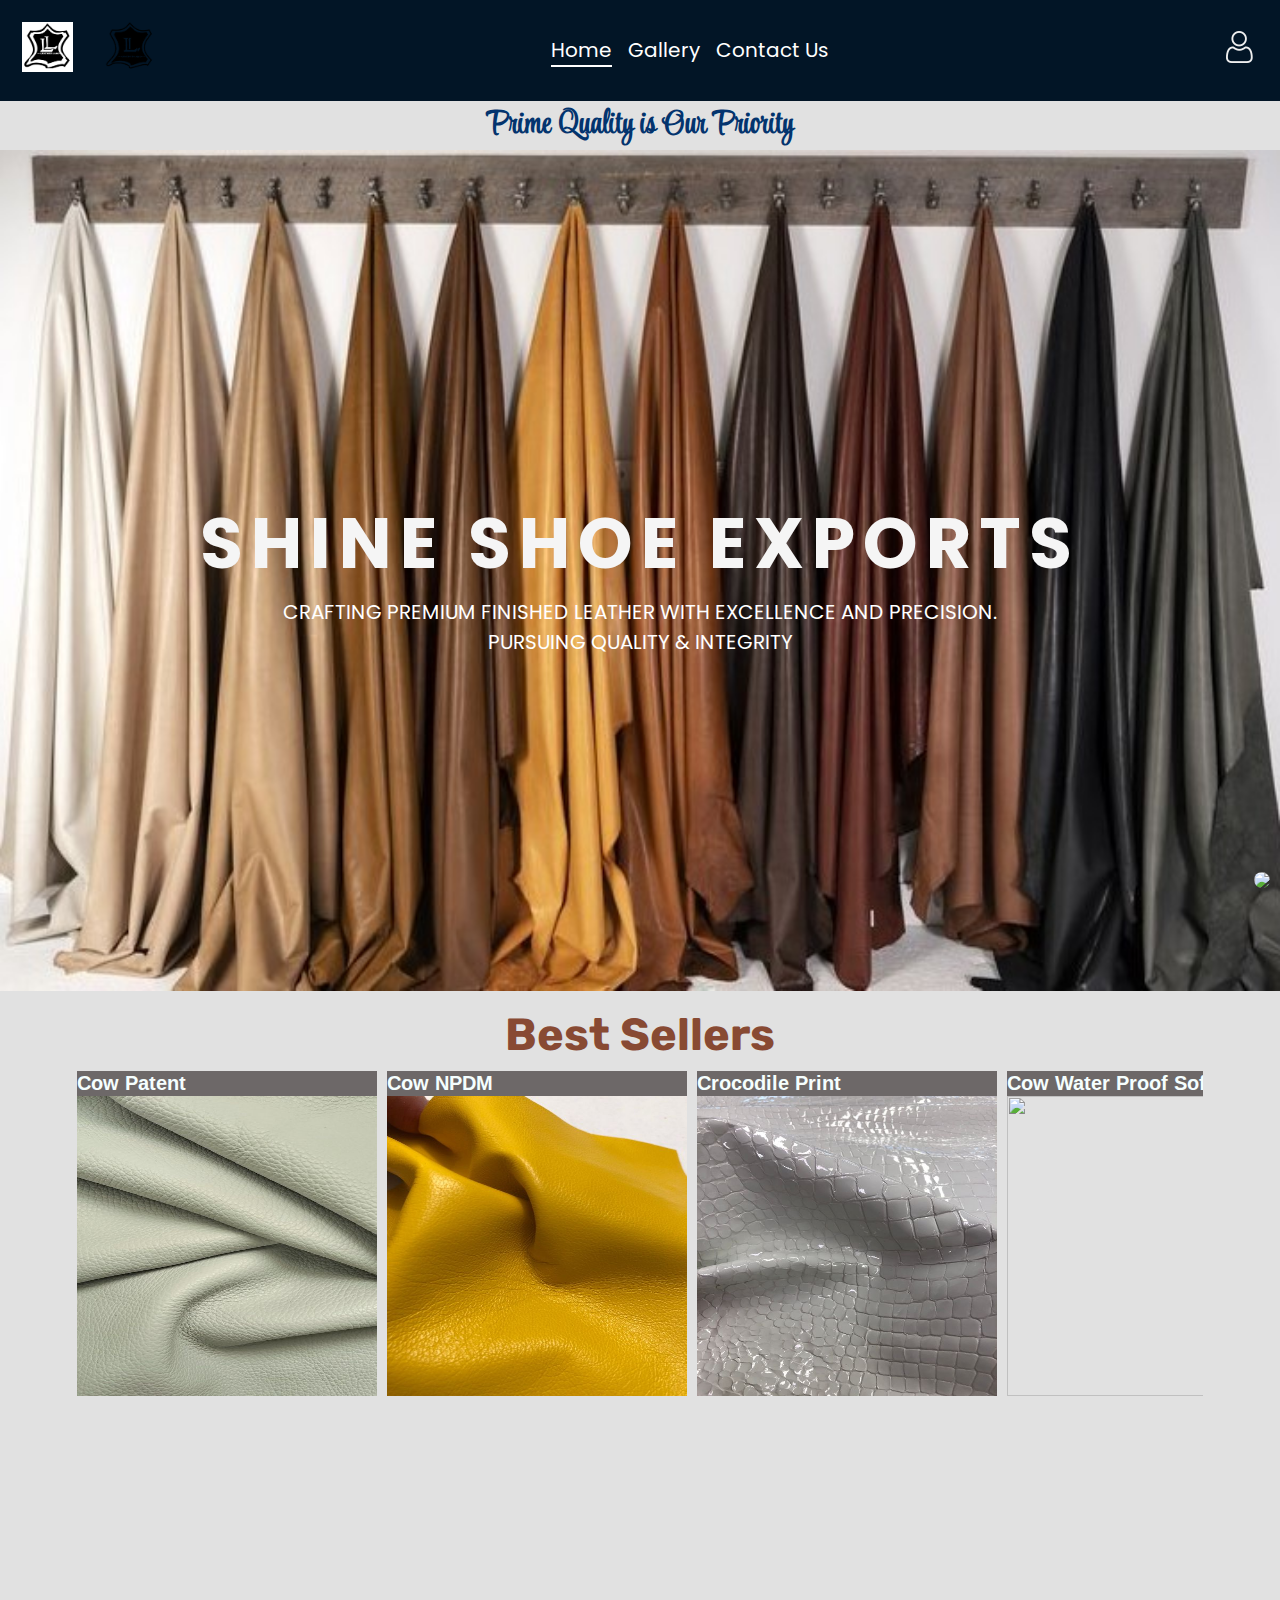
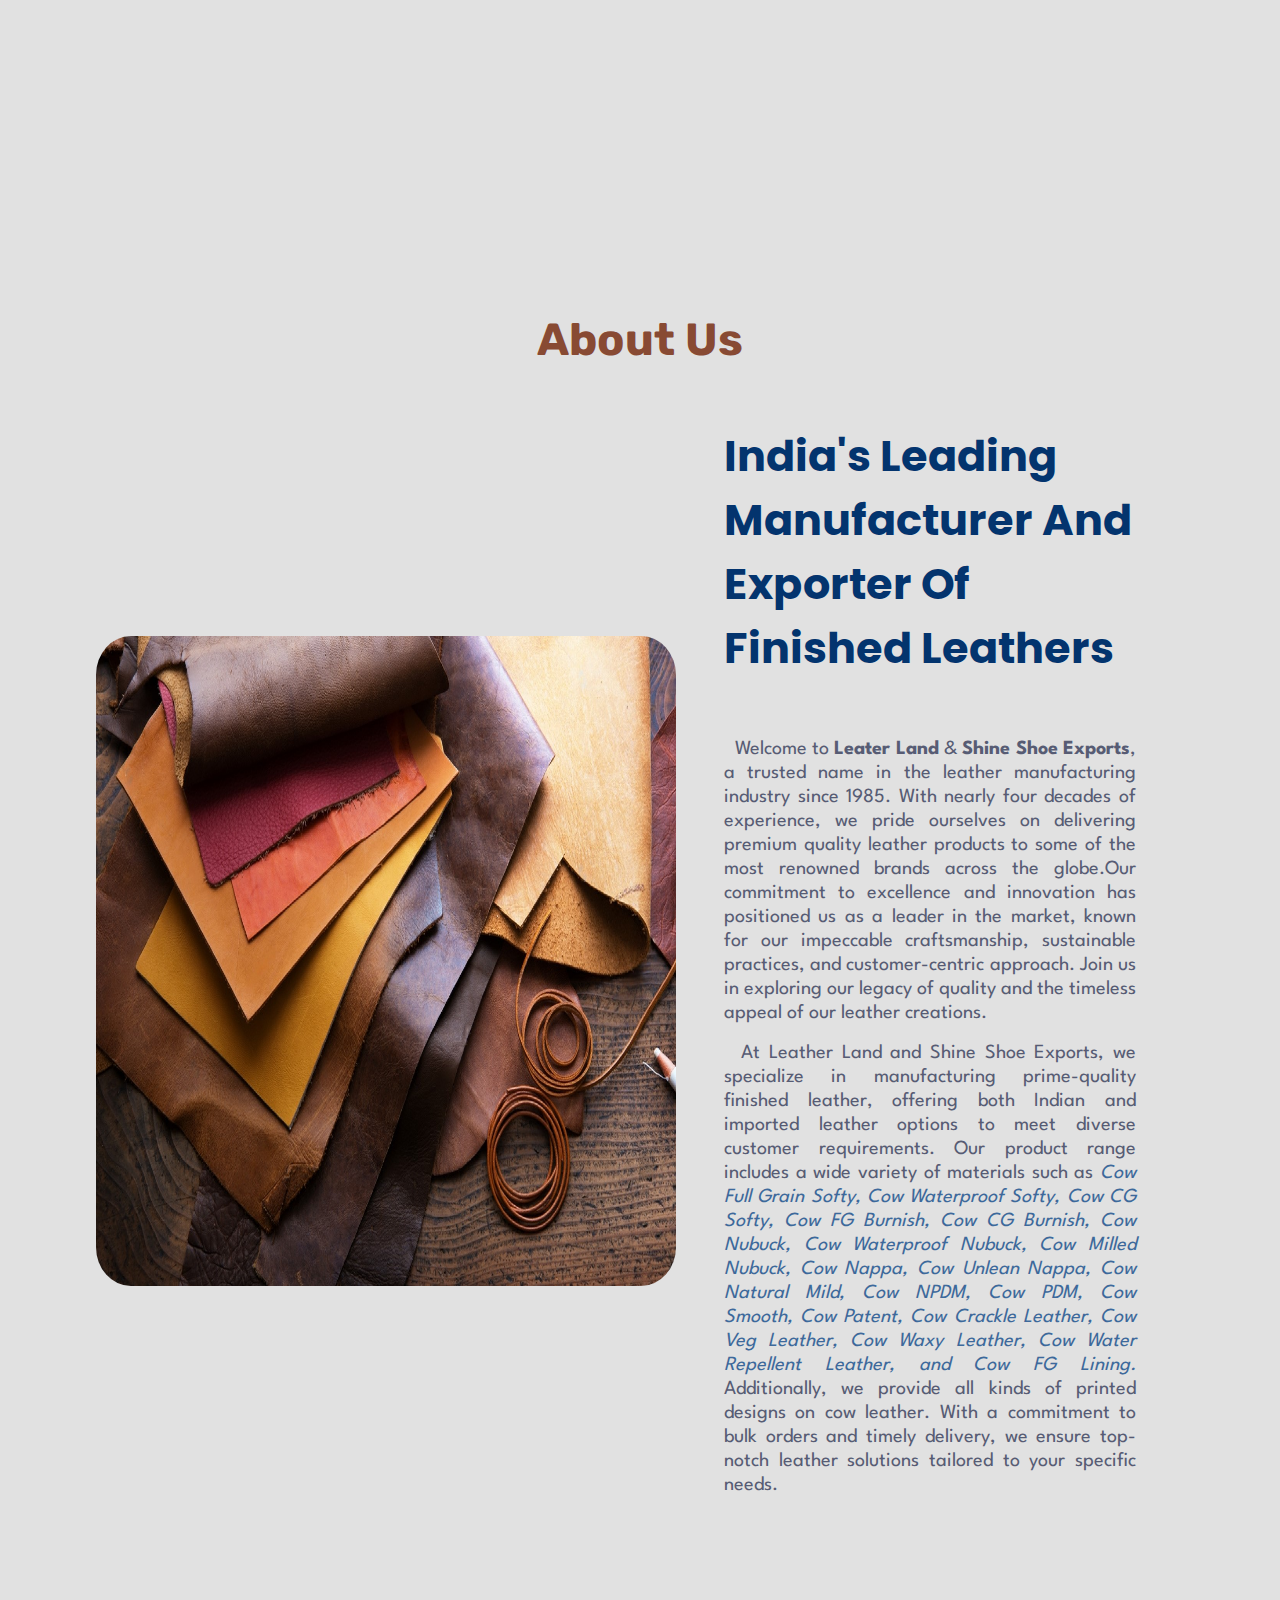
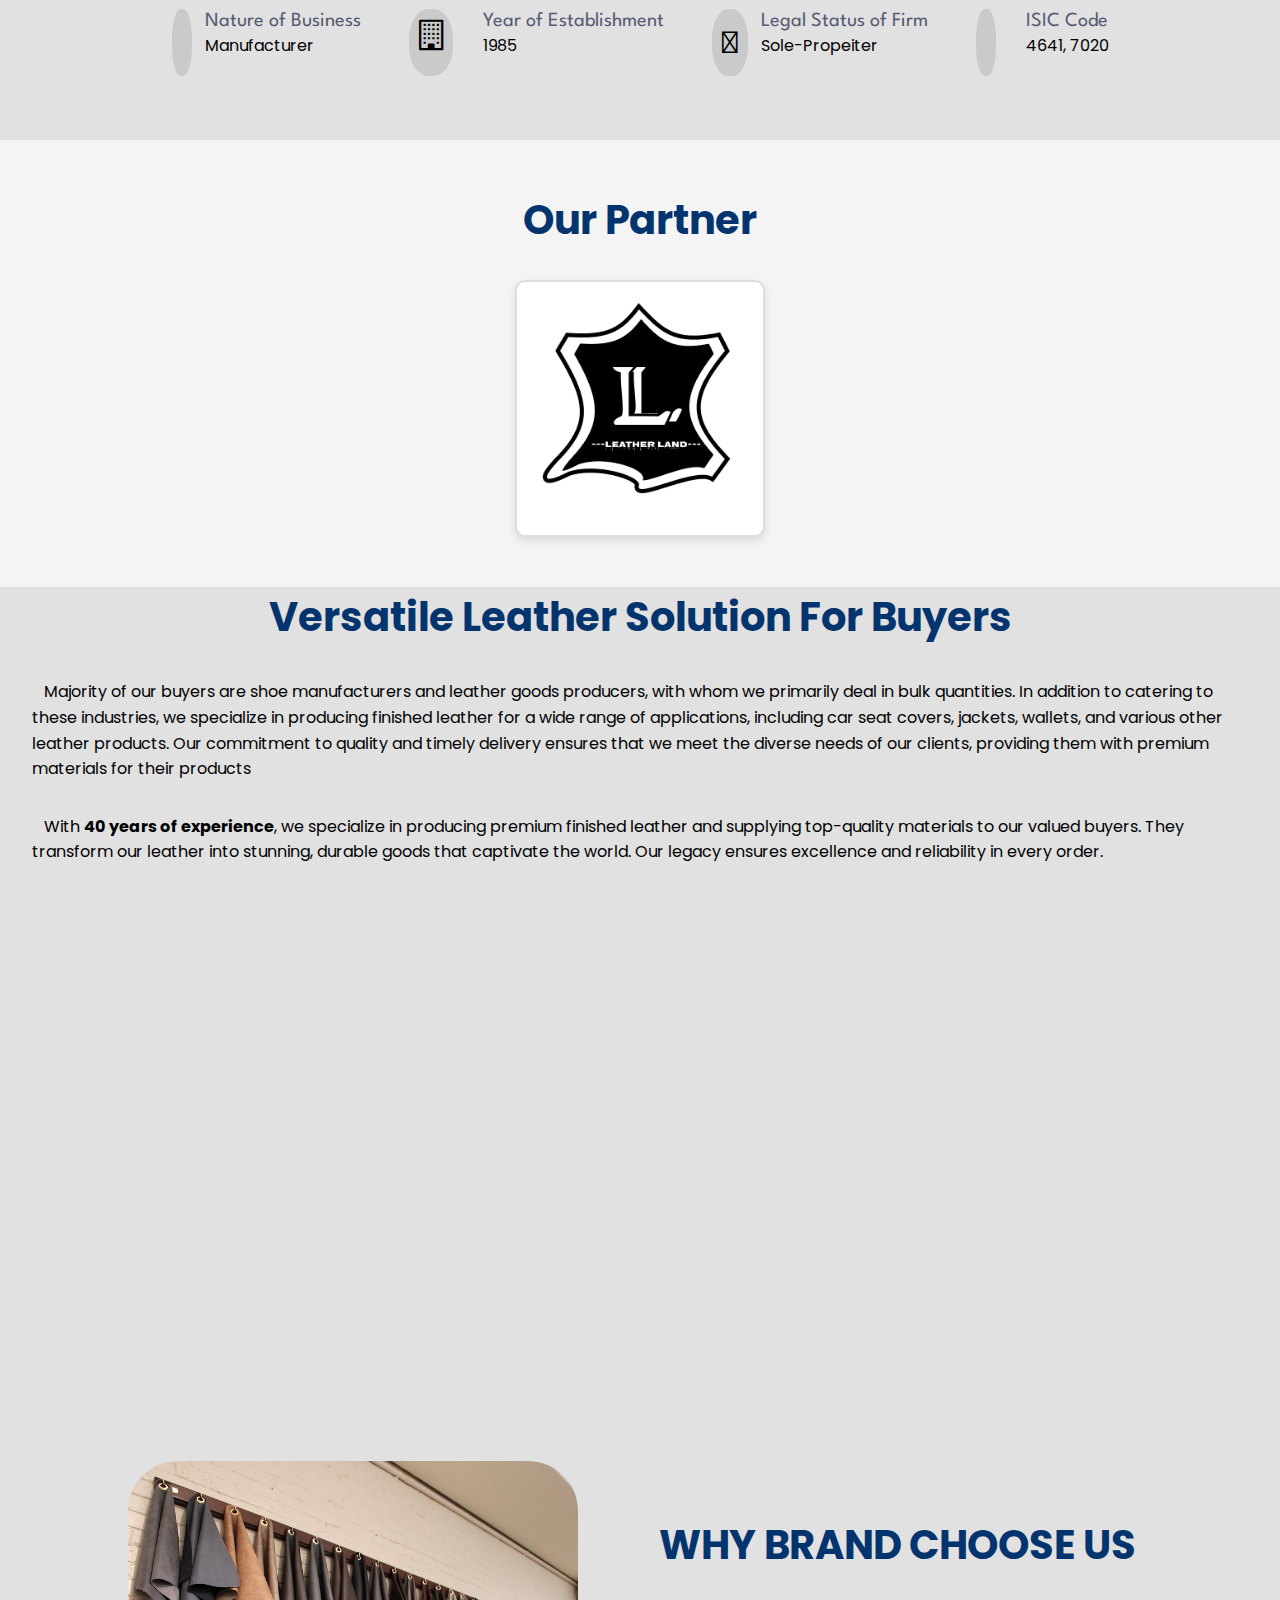
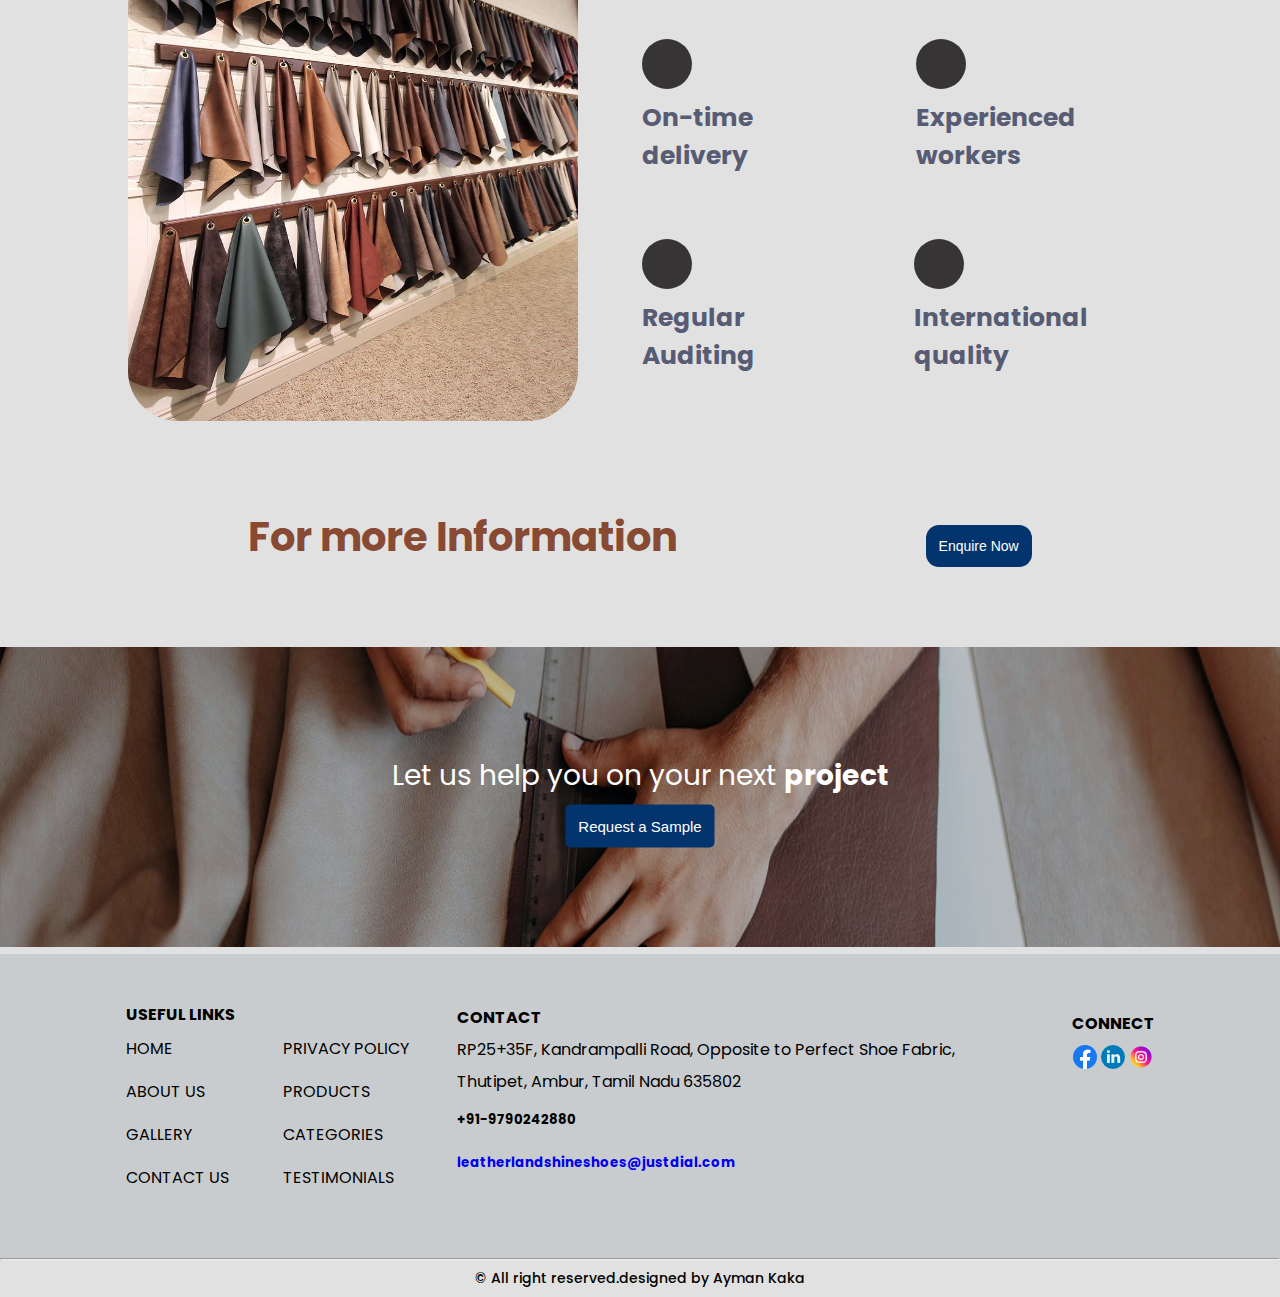
==== commit 3e1c2622: "initial commit" ====
--- a/Index.html
+++ b/Index.html
@@ -57,7 +57,7 @@
     </nav>
 
     <h3 class="slogan">Prime Quality is Our Priority</h3>
-    <div class="bannerimg"><img src="abtbanner4.jpeg" alt="">
+    <div class="bannerimg"><img src="leather-showcase.jpg" alt="">
         <div class="bannertitle">
             <span class="text1">
                 <h3>Shine Shoe Exports</h3>
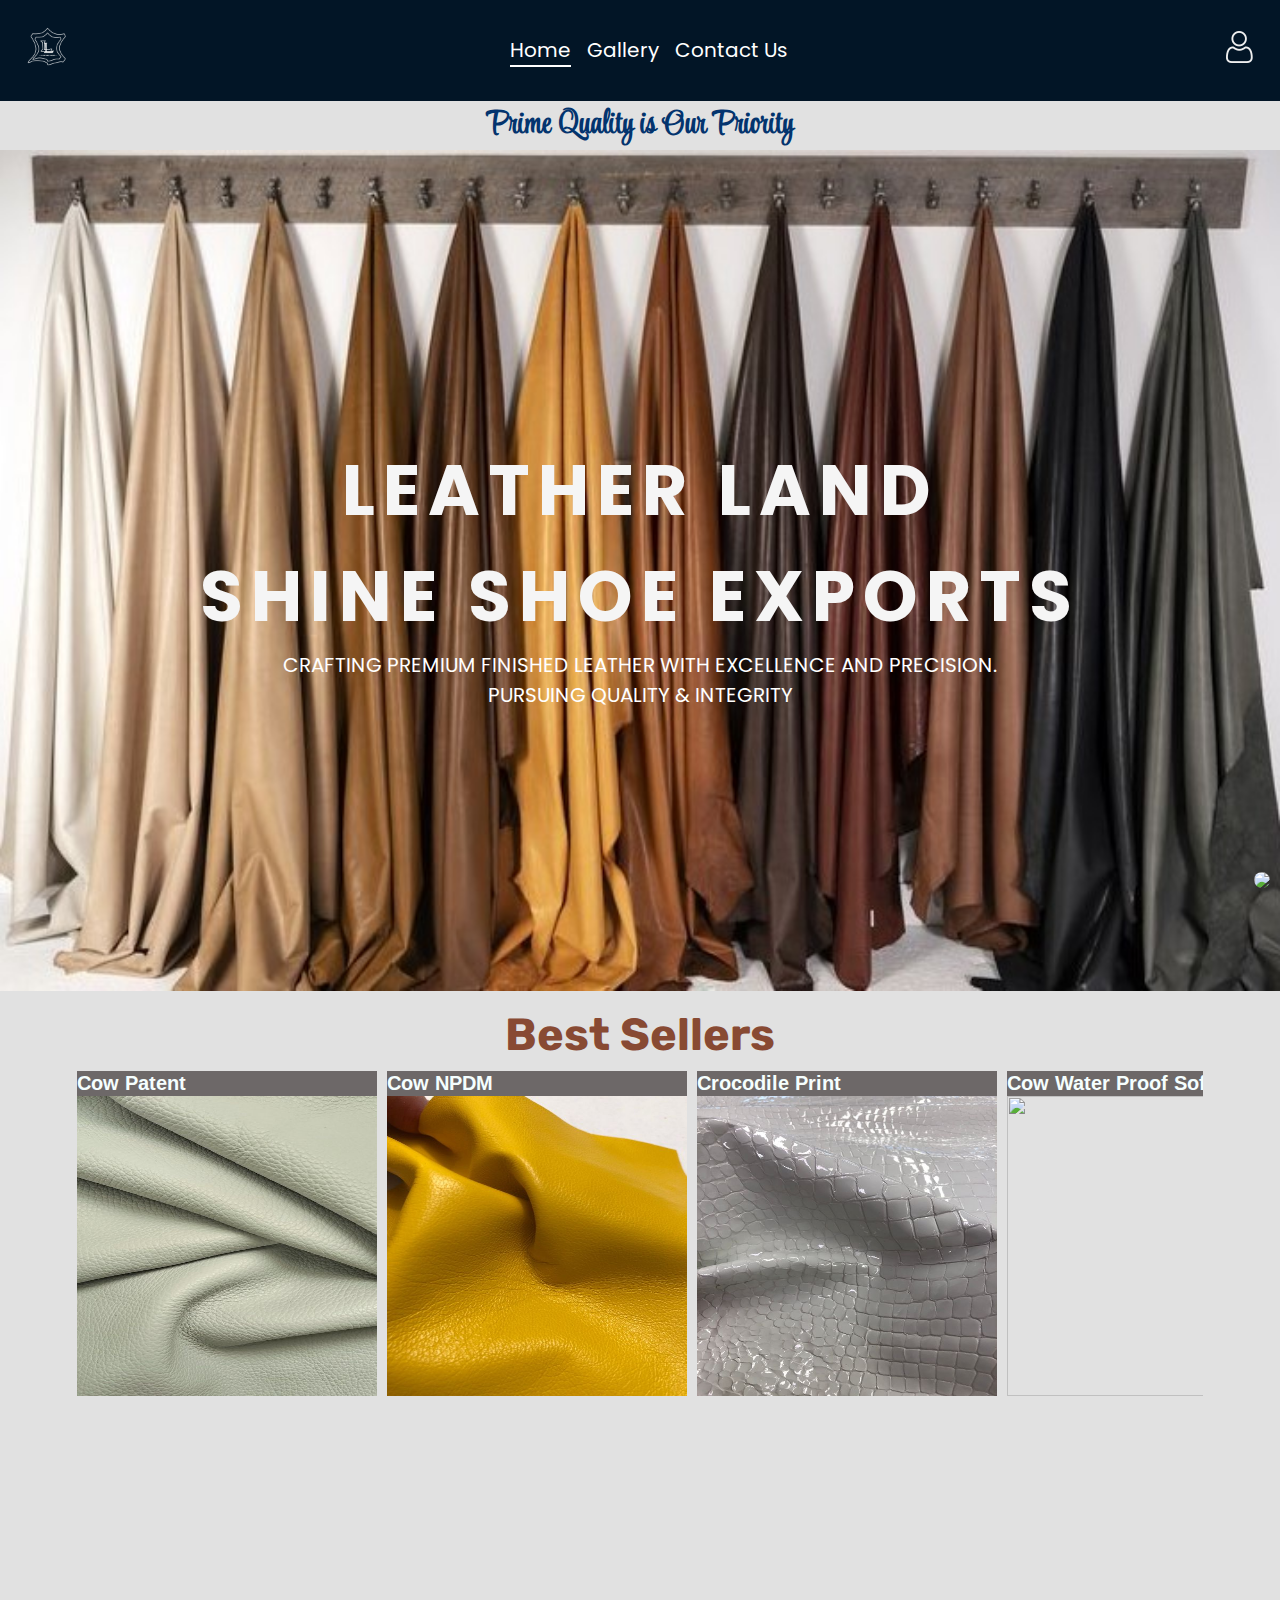
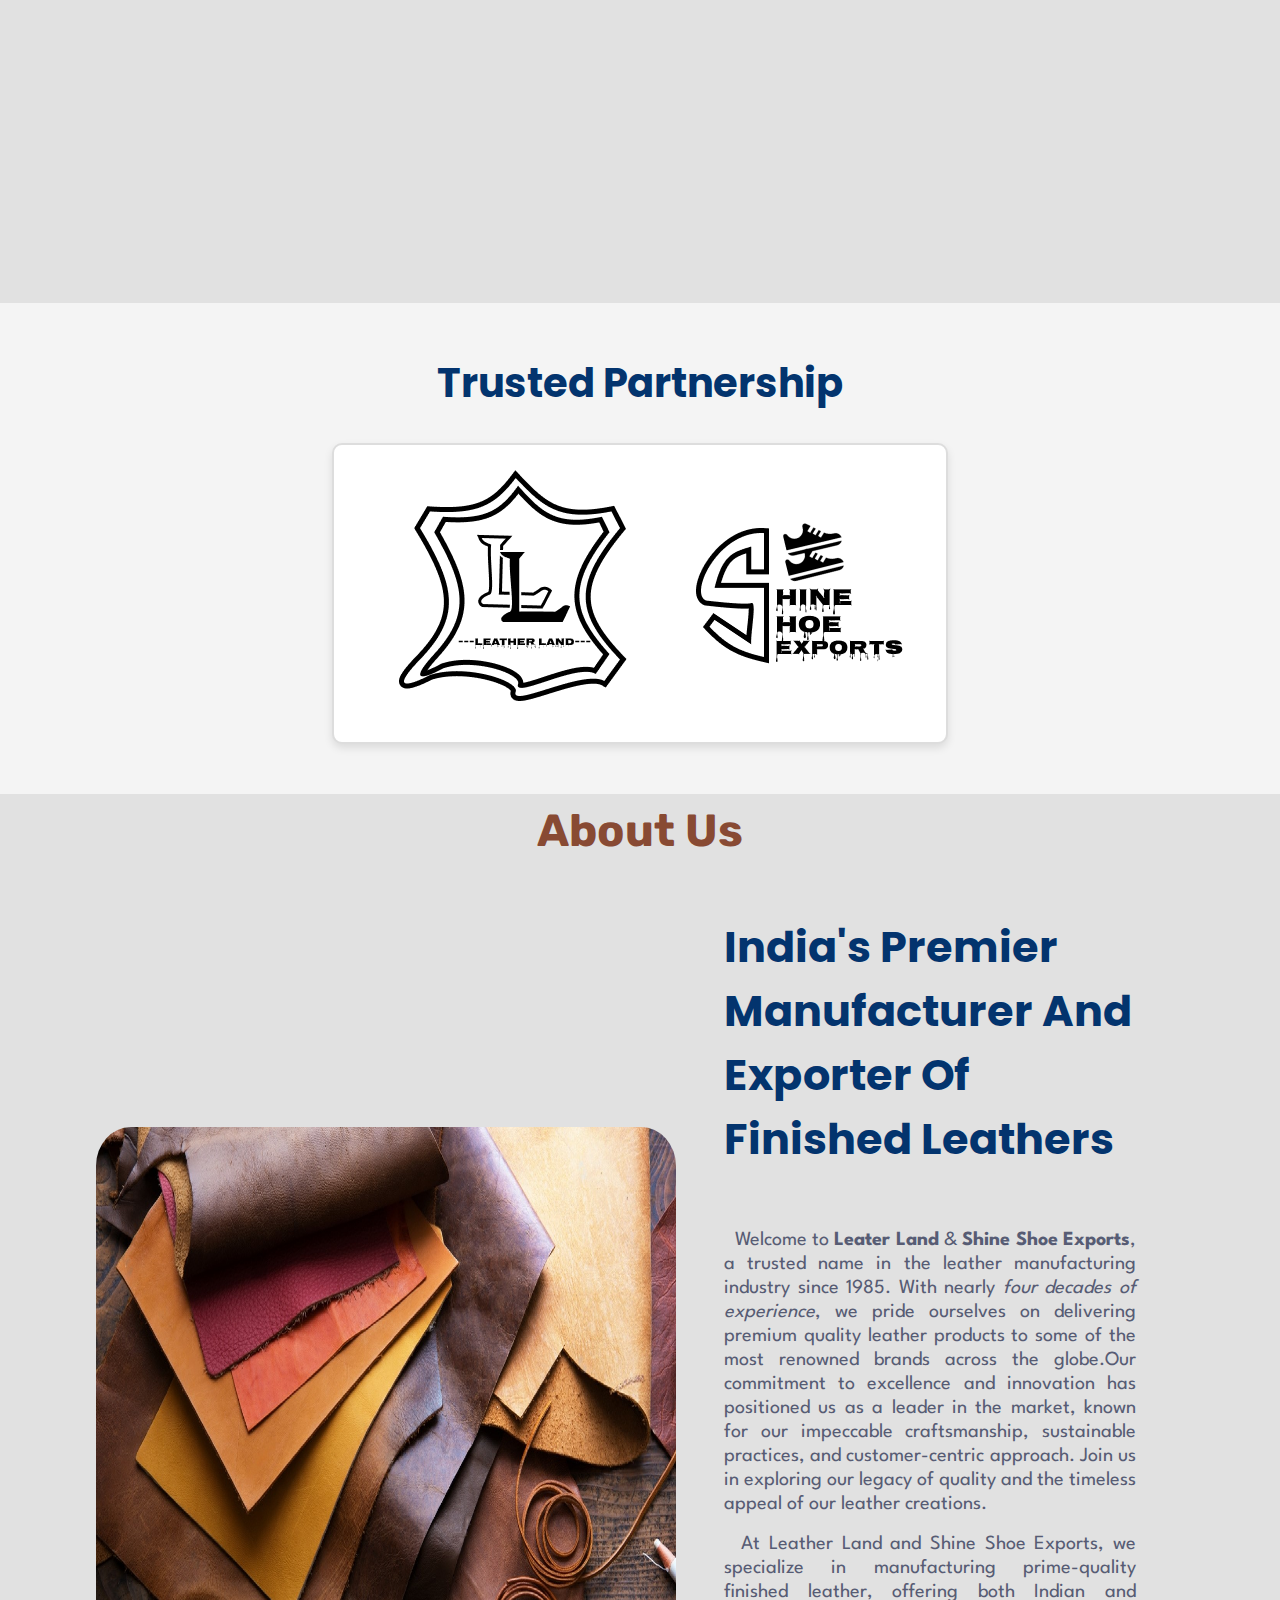
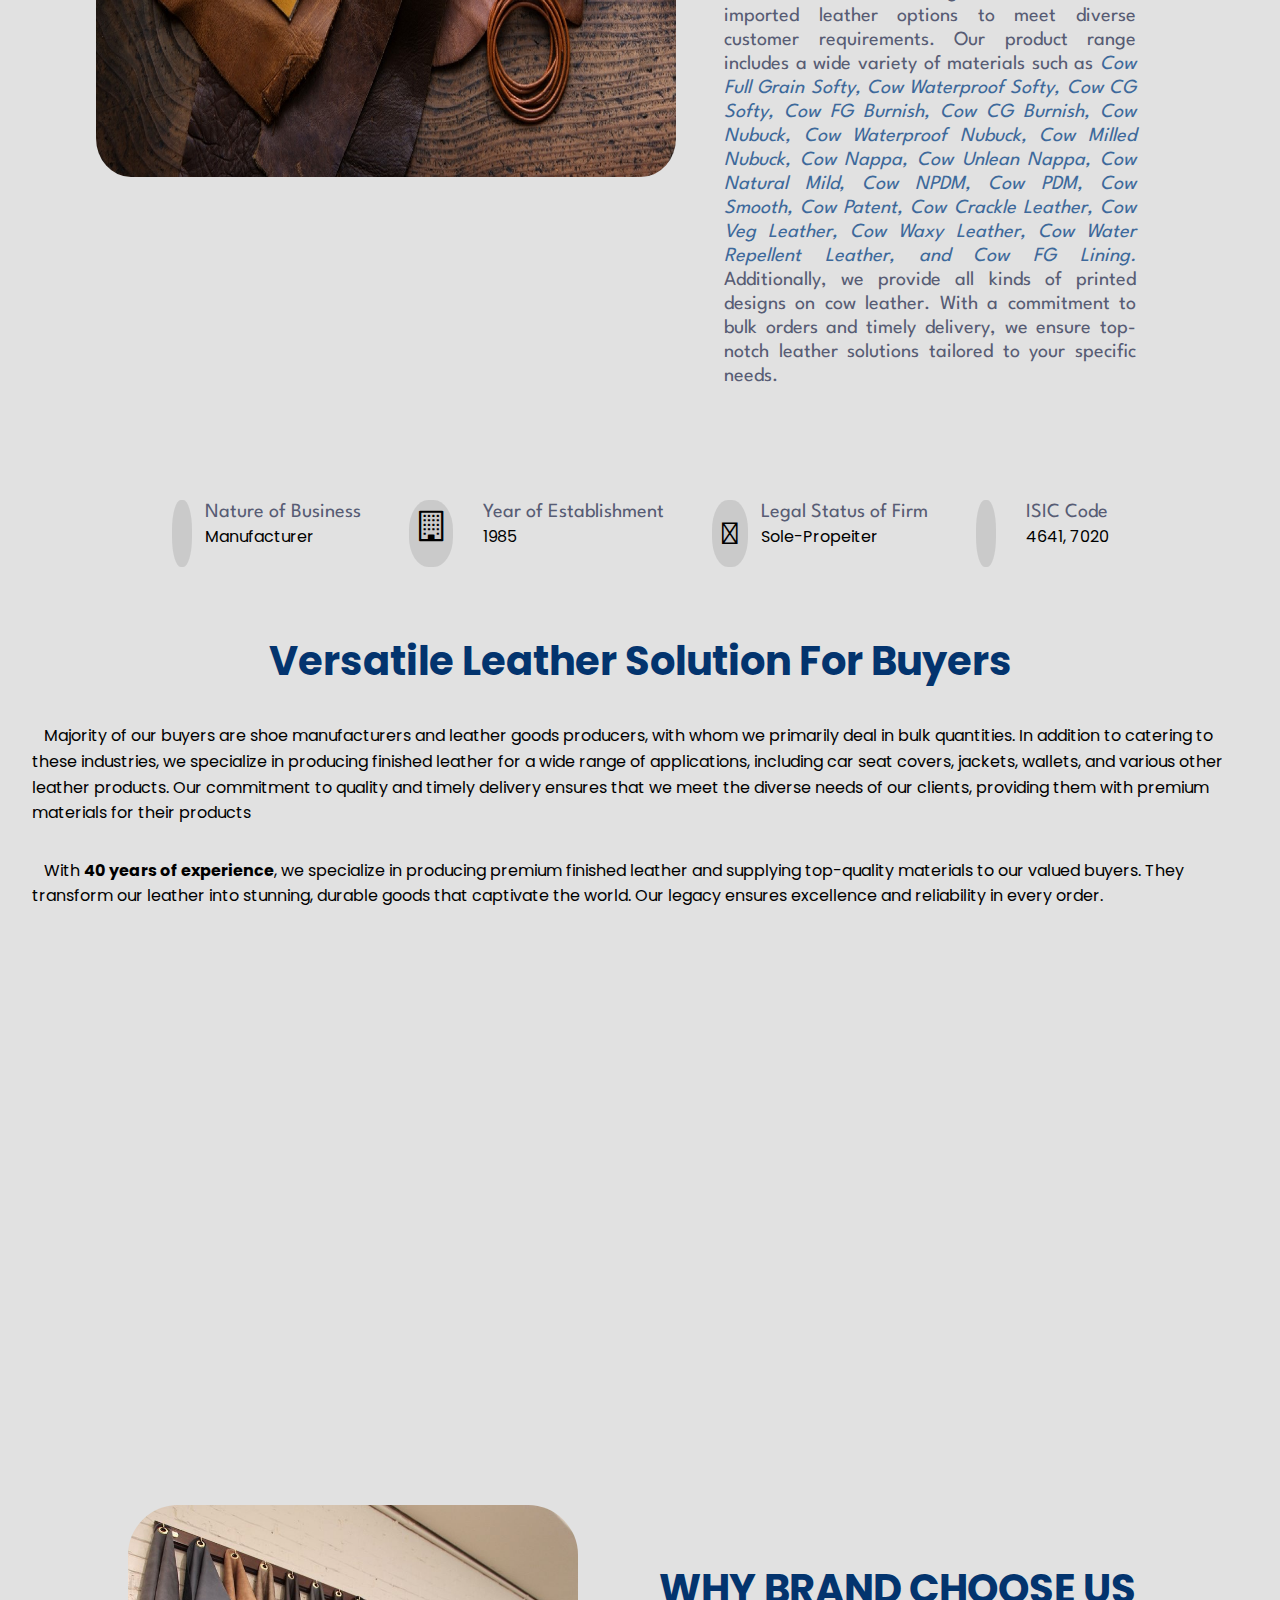
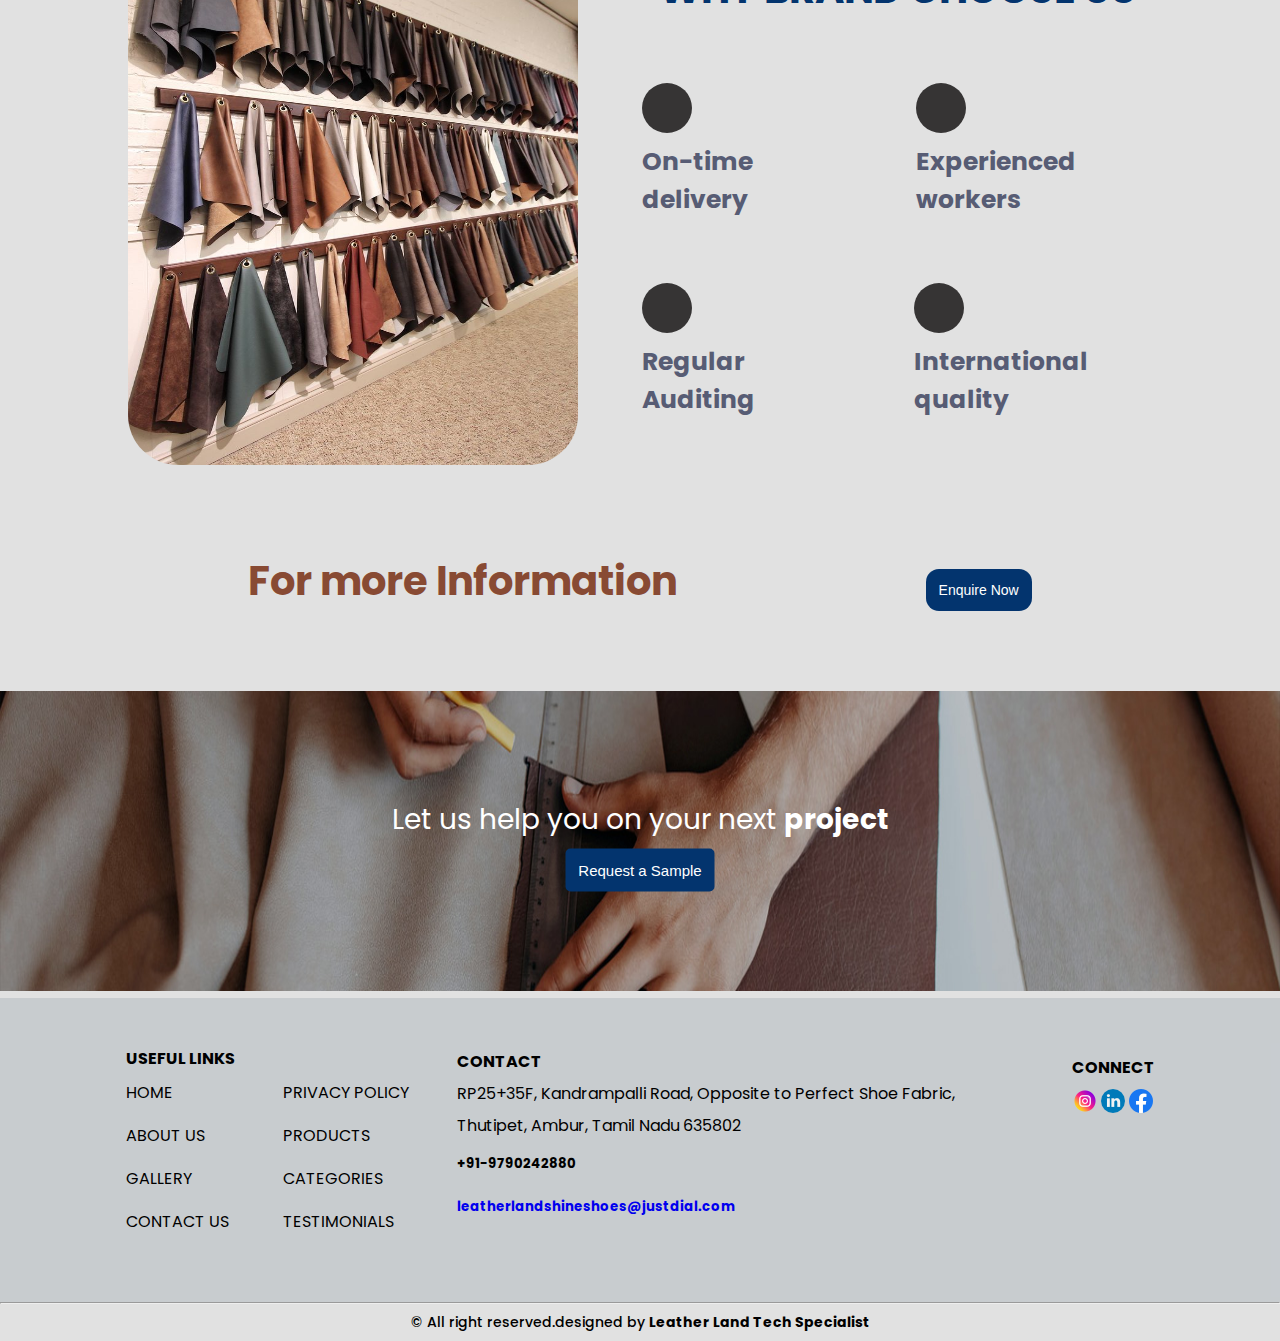
==== commit 2184e1d8: "initial commit" ====
--- a/Index.html
+++ b/Index.html
@@ -4,7 +4,7 @@
 <head>
     <meta charset="UTF-8">
     <meta name="viewport" content="width=device-width, initial-scale=1.0">
-    <title>Shine Shoe Exports</title>
+    <title>Leather Land & Shine Shoe Exports</title>
     <link rel="stylesheet" href="style.css">
     <link rel="stylesheet" href="https://cdnjs.cloudflare.com/ajax/libs/font-awesome/4.7.0/css/font-awesome.min.css">
     <link href="https://fonts.googleapis.com/css2?family=Varela&display=swap" rel="stylesheet">
@@ -25,10 +25,7 @@
     <nav>
         <div class="logo-section">
             <div class="logo">
-                <a href="index.html"> <img src="image_2025_01_06T06_48_47_561Z.png" alt=""> </a>
-            </div>
-            <div class="logo">
-                <a href="index.html"> <img src="land-logo-removebg-preview.png" alt=""> </a>
+                <a href="Index.html"> <img src="Frame_1-removebg-preview.png" alt=""> </a>
             </div>
         </div>
         <div class="nav">
@@ -60,6 +57,7 @@
     <div class="bannerimg"><img src="leather-showcase.jpg" alt="">
         <div class="bannertitle">
             <span class="text1">
+                <h3>Leather Land</h3>
                 <h3>Shine Shoe Exports</h3>
             </span>
             <span class="text2">
@@ -107,6 +105,22 @@
     </section>
     <div class="parallax2"></div>
 
+    <!-- Our Partner -->
+    <div class="partner">
+        <section class="partners-section">
+            <h2>Trusted Partnership</h2>
+            <div class="partners-container">
+                <div class="partner-card">
+                    <div class="partner-logo">
+                        <img src="WHITEBG.png" alt="Leather Land Logo" class="logo"> <br>
+                    </div>
+                    <div class="partner-logo1">
+                        <img src="shoe-logo.png" alt="Leather Land Logo" class="logo">
+                    </div>
+                </div>
+            </div>
+        </section>
+    </div>
 
     <!-- ABOUT US SECTION -->
     <div class="container" id="SSEaboutus">
@@ -114,12 +128,13 @@
         <div class="abtus">
             <img src="abtbanner4.jpeg" alt="">
             <div class="intropara">
-                <h2>India's Leading Manufacturer And Exporter Of Finished Leathers</h2>
+                <h2>India's Premier Manufacturer And Exporter Of Finished Leathers</h2>
                 <br>
                 <p>&nbsp;&nbsp;Welcome to<b> Leater Land </b> & <b>Shine Shoe Exports</b>, a trusted name in the leather
                     manufacturing industry since
                     1985.
-                    With nearly four decades of experience, we pride ourselves on delivering premium quality leather
+                    With nearly <i> four decades of experience</i>, we pride ourselves on delivering premium quality
+                    leather
                     products to some of the most renowned brands across the globe.Our commitment to excellence and
                     innovation has positioned us as a leader in the market, known for our impeccable craftsmanship,
                     sustainable practices, and customer-centric approach. Join us in exploring our legacy of quality
@@ -168,156 +183,144 @@
         </div>
     </div>
 
-    <!-- Our Partner -->
-    <div class="partner">
-        <section class="partners-section">
-            <h2>Our Partner</h2>
-            <div class="partners-container">
-                <div class="partner-card">
-                    <div class="partner-logo">
-                        <img src="land-logo-removebg-preview.png" alt="Leather Land Logo" class="logo">
-                    </div>
-                </div>
-            </div>
-        </section>
-
-
-        <!-- Buyers -->
-        <div class="Buyers">
-            <h2>Versatile Leather Solution For Buyers</h2>
-            <p>&nbsp;&nbsp;&nbsp;Majority of our buyers are shoe manufacturers and leather goods producers, with whom we
-                primarily deal in bulk quantities. In addition to catering to these industries, we specialize in
-                producing finished leather for a wide range of applications, including car seat covers, jackets,
-                wallets, and various other leather products. Our commitment to quality and timely delivery ensures that
-                we meet the diverse needs of our clients, providing them with premium materials for their products</p>
-            <p>&nbsp;&nbsp;&nbsp;With <b>40 years of experience</b>, we specialize in producing premium finished leather
-                and supplying top-quality materials to our valued buyers. They transform our leather into stunning,
-                durable goods that captivate the world. Our legacy ensures excellence and reliability in every order.
-            </p>
-        </div>
-
-
-
-        <div class="parallax"></div>
-
-        <!-- <div class="content">
+
+
+    <!-- Buyers -->
+    <div class="Buyers">
+        <h2>Versatile Leather Solution For Buyers</h2>
+        <p>&nbsp;&nbsp;&nbsp;Majority of our buyers are shoe manufacturers and leather goods producers, with whom we
+            primarily deal in bulk quantities. In addition to catering to these industries, we specialize in
+            producing finished leather for a wide range of applications, including car seat covers, jackets,
+            wallets, and various other leather products. Our commitment to quality and timely delivery ensures that
+            we meet the diverse needs of our clients, providing them with premium materials for their products</p>
+        <p>&nbsp;&nbsp;&nbsp;With <b>40 years of experience</b>, we specialize in producing premium finished leather
+            and supplying top-quality materials to our valued buyers. They transform our leather into stunning,
+            durable goods that captivate the world. Our legacy ensures excellence and reliability in every order.
+        </p>
+    </div>
+
+
+
+    <div class="parallax"></div>
+
+    <!-- <div class="content">
         <h1>Welcome to Our Site</h1>
         <p>This is some sample content below the parallax image.</p>
         <p>Lorem ipsum dolor sit amet, consectetur adipiscing elit. Nulla quis lorem ut libero malesuada feugiat.</p>
     </div> -->
 
 
-        <div class="wrapper">
-            <div class="shoe">
-                <img src="leather samples.jpg" alt="Shoe Image">
-            </div>
-            <div class="main">
-                <h1>WHY BRAND CHOOSE US</h1>
-                <div class="audit">
-                    <div class="log-content">
-                        <i class="fa-solid fa-people-carry-box" id="iconz"></i>
-                        <h2>On-time delivery</h2>
-                    </div>
-                    <div class="log-content">
-                        <i class="fa-solid fa-user-nurse" id="iconz"></i>
-                        <h2>Experienced workers</h2>
-                    </div>
-                </div>
-                <div class="audit">
-                    <div class="log-content">
-                        <i class="fa-solid fa-file-invoice" id="iconz"></i>
-                        <h2>Regular Auditing</h2>
-                    </div>
-                    <div class="log-content">
-                        <i class="fa-solid fa-square-check" id="iconz"></i>
-                        <h2>International quality</h2>
-                    </div>
-                </div>
-            </div>
-        </div>
-
-        <div class="more-enquery">
-            <h4>For more Information</h4>
-            <a href="Form.html"> <button>Enquire Now</button> </a>
-        </div>
-
-        <div class="sample">
-            <img src="sample.jpg" alt="">
-            <div class="samplecontent">
-                <p>Let us help you on your next <b>project </b></p>
-                <button class="sample-request-btn" onclick="sendMail()">Request a Sample</button>
-            </div>
-        </div>
-        <!-- <footer> -->
-        <div class="footer">
-            <div class="whatsapp">
-                <a href="https://api.whatsapp.com/send?phone=919790242880&amp;text=Hi">
-                    <img src="https://cdn.shopify.com/s/files/1/0057/8938/4802/files/whtsapp.png?v=1709276301">
-                </a>
-            </div>
-            <div class="links">
-                <ul>
-                    <h4>USEFUL LINKS</h4>
-                    <a href="index.html">
-                        <li>HOME</li>
-                    </a>
-                    <a href="Index.html#SSEaboutus">
-                        <li>ABOUT US</li>
-                    </a>
-                    <a href="Gallery.html">
-                        <li>GALLERY</li>
-                    </a>
-                    <a href="ContactUs.html">
-                        <li>CONTACT US</li>
-                    </a>
-                </ul>
-            </div>
-            <div class="mid-links">
-                <ul>
-                    <br>
-                    <a href="">
-                        <li>PRIVACY POLICY</li>
-                    </a>
-                    <a href="Gallery.html#products">
-                        <li>PRODUCTS</li>
-                    </a>
-                    <a href="Gallery.html#none">
-                        <li>CATEGORIES</li>
-                    </a>
-                    <a href="">
-                        <li>TESTIMONIALS</li>
-                    </a>
-                </ul>
-            </div>
-            <div class="f-contact">
-                <h4>CONTACT</h4>
-                <p>RP25+35F, Kandrampalli Road, Opposite to Perfect Shoe Fabric, Thutipet, Ambur, Tamil Nadu 635802</p>
-                <h5 class="phoneno">+91-9790242880</h5>
+    <div class="wrapper">
+        <div class="shoe">
+            <img src="leather samples.jpg" alt="Shoe Image">
+        </div>
+        <div class="main">
+            <h1>WHY BRAND CHOOSE US</h1>
+            <div class="audit">
+                <div class="log-content">
+                    <i class="fa-solid fa-people-carry-box" id="iconz"></i>
+                    <h2>On-time delivery</h2>
+                </div>
+                <div class="log-content">
+                    <i class="fa-solid fa-user-nurse" id="iconz"></i>
+                    <h2>Experienced workers</h2>
+                </div>
+            </div>
+            <div class="audit">
+                <div class="log-content">
+                    <i class="fa-solid fa-file-invoice" id="iconz"></i>
+                    <h2>Regular Auditing</h2>
+                </div>
+                <div class="log-content">
+                    <i class="fa-solid fa-square-check" id="iconz"></i>
+                    <h2>International quality</h2>
+                </div>
+            </div>
+        </div>
+    </div>
+
+    <div class="more-enquery">
+        <h4>For more Information</h4>
+        <a href="Form.html"> <button>Enquire Now</button> </a>
+    </div>
+
+    <div class="sample">
+        <img src="sample.jpg" alt="">
+        <div class="samplecontent">
+            <p>Let us help you on your next <b>project </b></p>
+            <button class="sample-request-btn" onclick="sendMail()">Request a Sample</button>
+        </div>
+    </div>
+    <!-- <footer> -->
+    <div class="footer">
+        <div class="whatsapp">
+            <a href="https://api.whatsapp.com/send?phone=919790242880&amp;text=Hi">
+                <img src="https://cdn.shopify.com/s/files/1/0057/8938/4802/files/whtsapp.png?v=1709276301">
+            </a>
+        </div>
+        <div class="links">
+            <ul>
+                <h4>USEFUL LINKS</h4>
+                <a href="index.html">
+                    <li>HOME</li>
+                </a>
+                <a href="Index.html#SSEaboutus">
+                    <li>ABOUT US</li>
+                </a>
+                <a href="Gallery.html">
+                    <li>GALLERY</li>
+                </a>
+                <a href="ContactUs.html">
+                    <li>CONTACT US</li>
+                </a>
+            </ul>
+        </div>
+        <div class="mid-links">
+            <ul>
+                <br>
+                <a href="">
+                    <li>PRIVACY POLICY</li>
+                </a>
+                <a href="Gallery.html#products">
+                    <li>PRODUCTS</li>
+                </a>
+                <a href="Gallery.html#none">
+                    <li>CATEGORIES</li>
+                </a>
+                <a href="">
+                    <li>TESTIMONIALS</li>
+                </a>
+            </ul>
+        </div>
+        <div class="f-contact">
+            <h4>CONTACT</h4>
+            <p>RP25+35F, Kandrampalli Road, Opposite to Perfect Shoe Fabric, Thutipet, Ambur, Tamil Nadu 635802</p>
+            <h5 class="phoneno">+91-9790242880</h5>
+            <a
+                href="https://www.justdial.com/Ambur/Leather-Land-Shine-Shoe-Exports-Opposite-to-Perfect-Shoe-Fabric/9999P4176-4176-180316144302-Y4C6_BZDET">
+                <h5 class="justdial">leatherlandshineshoes@justdial.com</h5>
+            </a>
+
+        </div>
+        <div class="connect">
+            <h4>CONNECT</h4>
+            <div class="socialmedia">
+                <a href="https://www.instagram.com/leatherland_shineshoeexports/"><img class="connectslot"
+                        src="instagram.png" alt=""></a>
                 <a
-                    href="https://www.justdial.com/Ambur/Leather-Land-Shine-Shoe-Exports-Opposite-to-Perfect-Shoe-Fabric/9999P4176-4176-180316144302-Y4C6_BZDET">
-                    <h5 class="justdial">leatherlandshineshoes@justdial.com</h5>
-                </a>
-
-            </div>
-            <div class="connect">
-                <h4>CONNECT</h4>
-                <div class="socialmedia">
-                    <a href="https://www.facebook.com/usaidullahkaka/"><img class="connectslot" src="facebook.png"
-                            alt=""></a>
-                    <a
-                        href="https://www.linkedin.com/search/results/all/?heroEntityKey=urn%3Ali%3Afsd_profile%3AACoAAB-FB4IBeEzsZ_jJCNAxkjBLQ2ZzRZLAtMg&keywords=USAIDULLAH%20KAKA&origin=ENTITY_SEARCH_HOME_HISTORY&sid=oz5"><img
-                            class="connectslot" src="linkedin.png" alt=""></a>
-                    <a href="https://www.instagram.com/usaidullahkaka/"><img class="connectslot" src="instagram.png"
-                            alt=""></a>
-                </div>
-            </div>
-        </div>
-        <div class="copy">
-            <hr>
-            <p>
-            <p>© All right reserved.designed by Ayman Kaka </p>
-            </p>
-        </div>
+                    href="https://www.linkedin.com/search/results/all/?heroEntityKey=urn%3Ali%3Afsd_profile%3AACoAAB-FB4IBeEzsZ_jJCNAxkjBLQ2ZzRZLAtMg&keywords=USAIDULLAH%20KAKA&origin=ENTITY_SEARCH_HOME_HISTORY&sid=oz5"><img
+                        class="connectslot" src="linkedin.png" alt=""></a>
+                <a href="https://www.facebook.com/usaidullahkaka/"><img class="connectslot" src="facebook.png"
+                        alt=""></a>
+            </div>
+        </div>
+    </div>
+    <div class="copy">
+        <hr>
+        <p>
+        <p>© All right reserved.designed by <b> Leather Land Tech Specialist </b></p>
+        </p>
+    </div>
 </body>
 <script>
     function sendMail() {
--- a/style.css
+++ b/style.css
@@ -300,7 +300,6 @@
     display: flex;
     justify-content: center;
     align-items: center;
-    gap: 30px;
 }
 
 .partner-card {
@@ -308,10 +307,8 @@
     border: 2px solid #ddd;
     border-radius: 10px;
     padding: 20px;
-    width: 250px;
     text-align: center;
     display: flex;
-    flex-direction: column;
     justify-content: center;
     align-items: center;
     box-shadow: 0 4px 8px rgba(0, 0, 0, 0.1);
@@ -671,8 +668,8 @@
         }
 
         30% {
-            color: gray;
-            letter-spacing: 11px;
+            color: firebrick;
+            letter-spacing: 10px;
             margin-bottom: -40px;
         }
 
@@ -683,7 +680,7 @@
     }
 
     .bannertitle .text1 {
-        font-size: 13px;
+        font-size: 21px;
     }
 
     .bannertitle .text2 {
@@ -761,6 +758,10 @@
         max-width: 100%;
         height: 27em;
         border-radius: 50px;
+    }
+
+    .partner-card {
+        flex-direction: column;
     }
 
     .sample img {
@@ -823,6 +824,7 @@
     .bannerimg {
         height: auto;
     }
+    
 
     @keyframes text {
         0% {
@@ -859,8 +861,8 @@
     }
 
     .container p {
-        font-size: 29px;
-        line-height: 1em;
+        font-size: 25px;
+        line-height: 1.2em;
     }
 
     .abtus {
@@ -880,7 +882,12 @@
 
     .abouticon {
         flex-direction: column;
+        align-items: center;
         gap: 1em;
+    }
+
+    .partner-card {
+        flex-direction: column;
     }
 
     .wrapper {
@@ -896,6 +903,9 @@
     .shoe img {
         display: flex;
         margin: auto;
+    }
+    .Buyers p {
+        font-size: 25px;
     }
 
     .samplecontent p {
@@ -964,8 +974,8 @@
         }
 
         30% {
-            color: rgb(86, 82, 82);
-            letter-spacing: 14px;
+            color: firebrick;
+            letter-spacing: 19px;
             margin-bottom: -40px;
         }
 
@@ -1010,7 +1020,12 @@
 
     .abouticon {
         flex-direction: column;
+        align-items: center;
         gap: 2em;
+    }
+
+    .partner-card {
+        flex-direction: column;
     }
 
     .wrapper {
@@ -1138,7 +1153,23 @@
         flex-direction: column;
         gap: 2em;
     }
-
+    @keyframes text {
+        0% {
+            color: black;
+            margin-bottom: -40%;
+        }
+    
+        30% {
+            color: #03346E;
+            letter-spacing: 13px;
+            margin-bottom: -40px;
+        }
+    
+        85% {
+            letter-spacing: 8px;
+            margin-bottom: 40px;
+        }
+    }
     .wrapper {
         padding: 3em;
     }
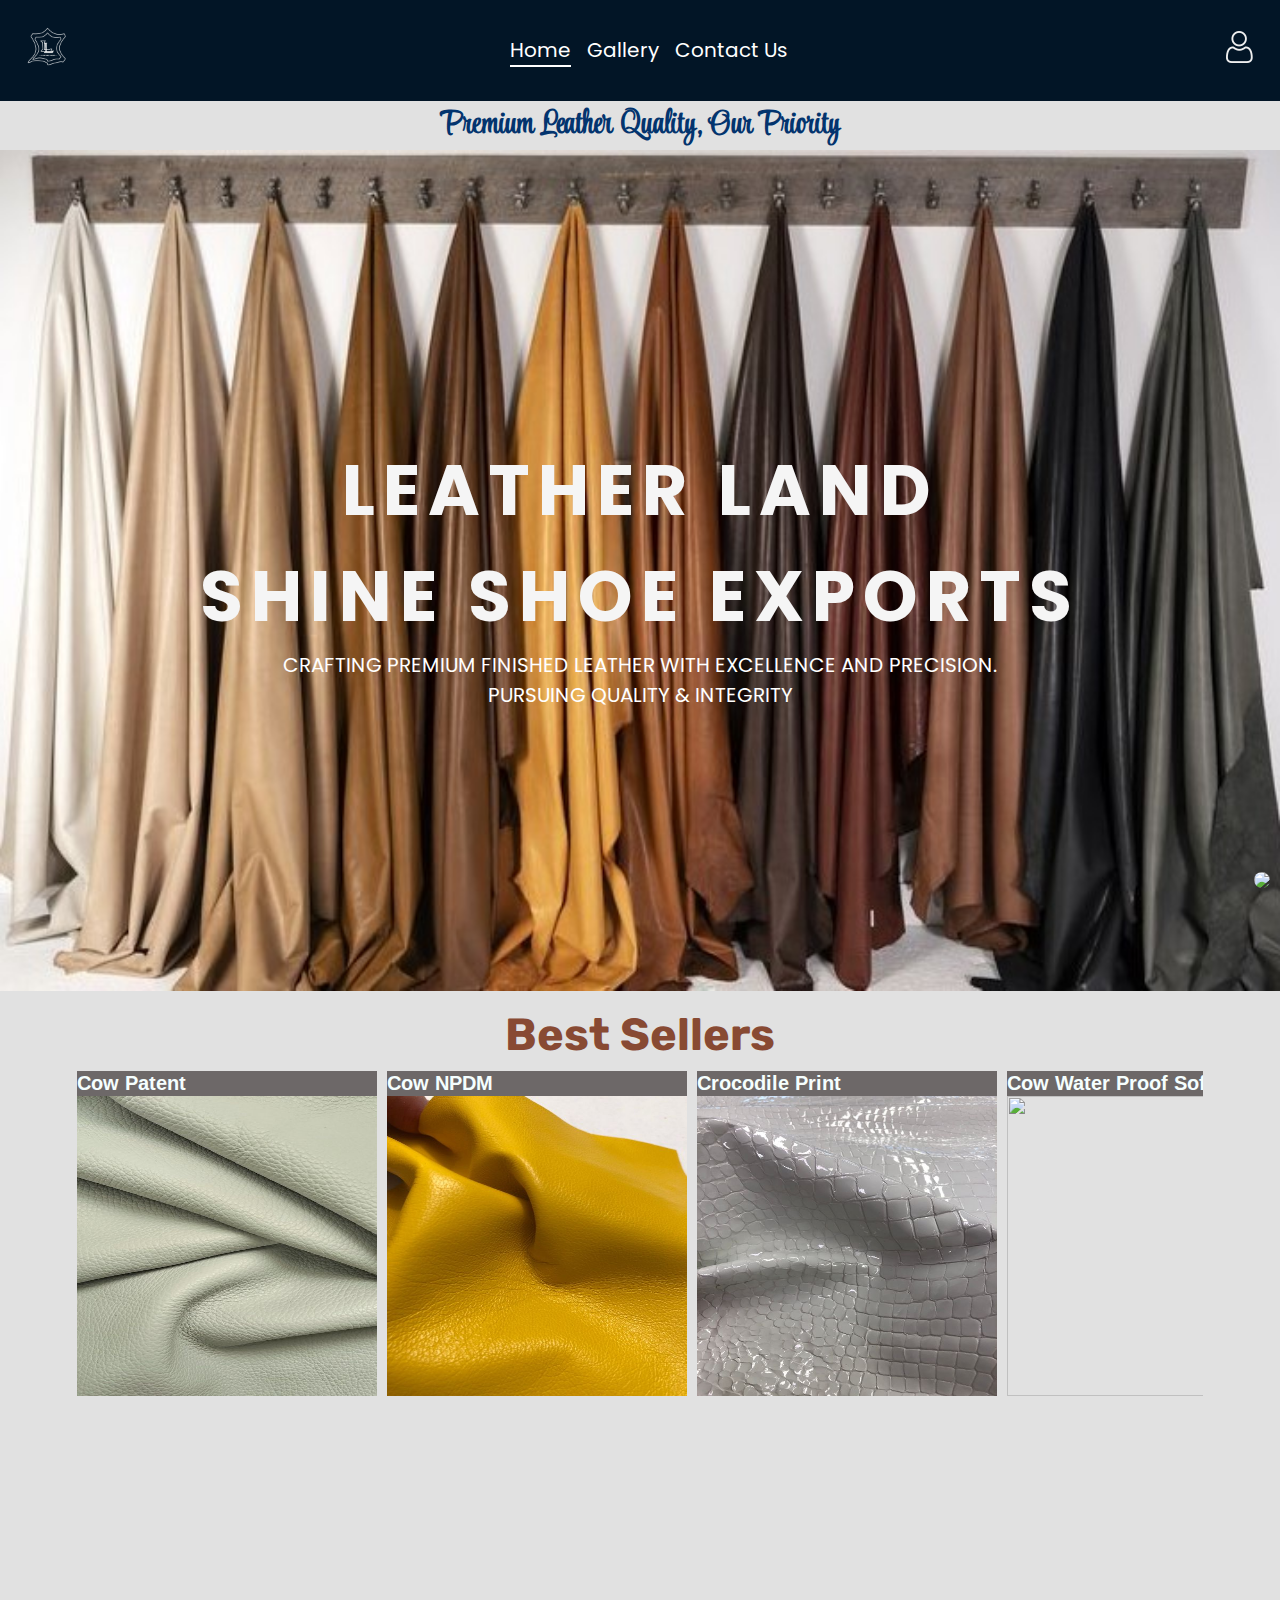
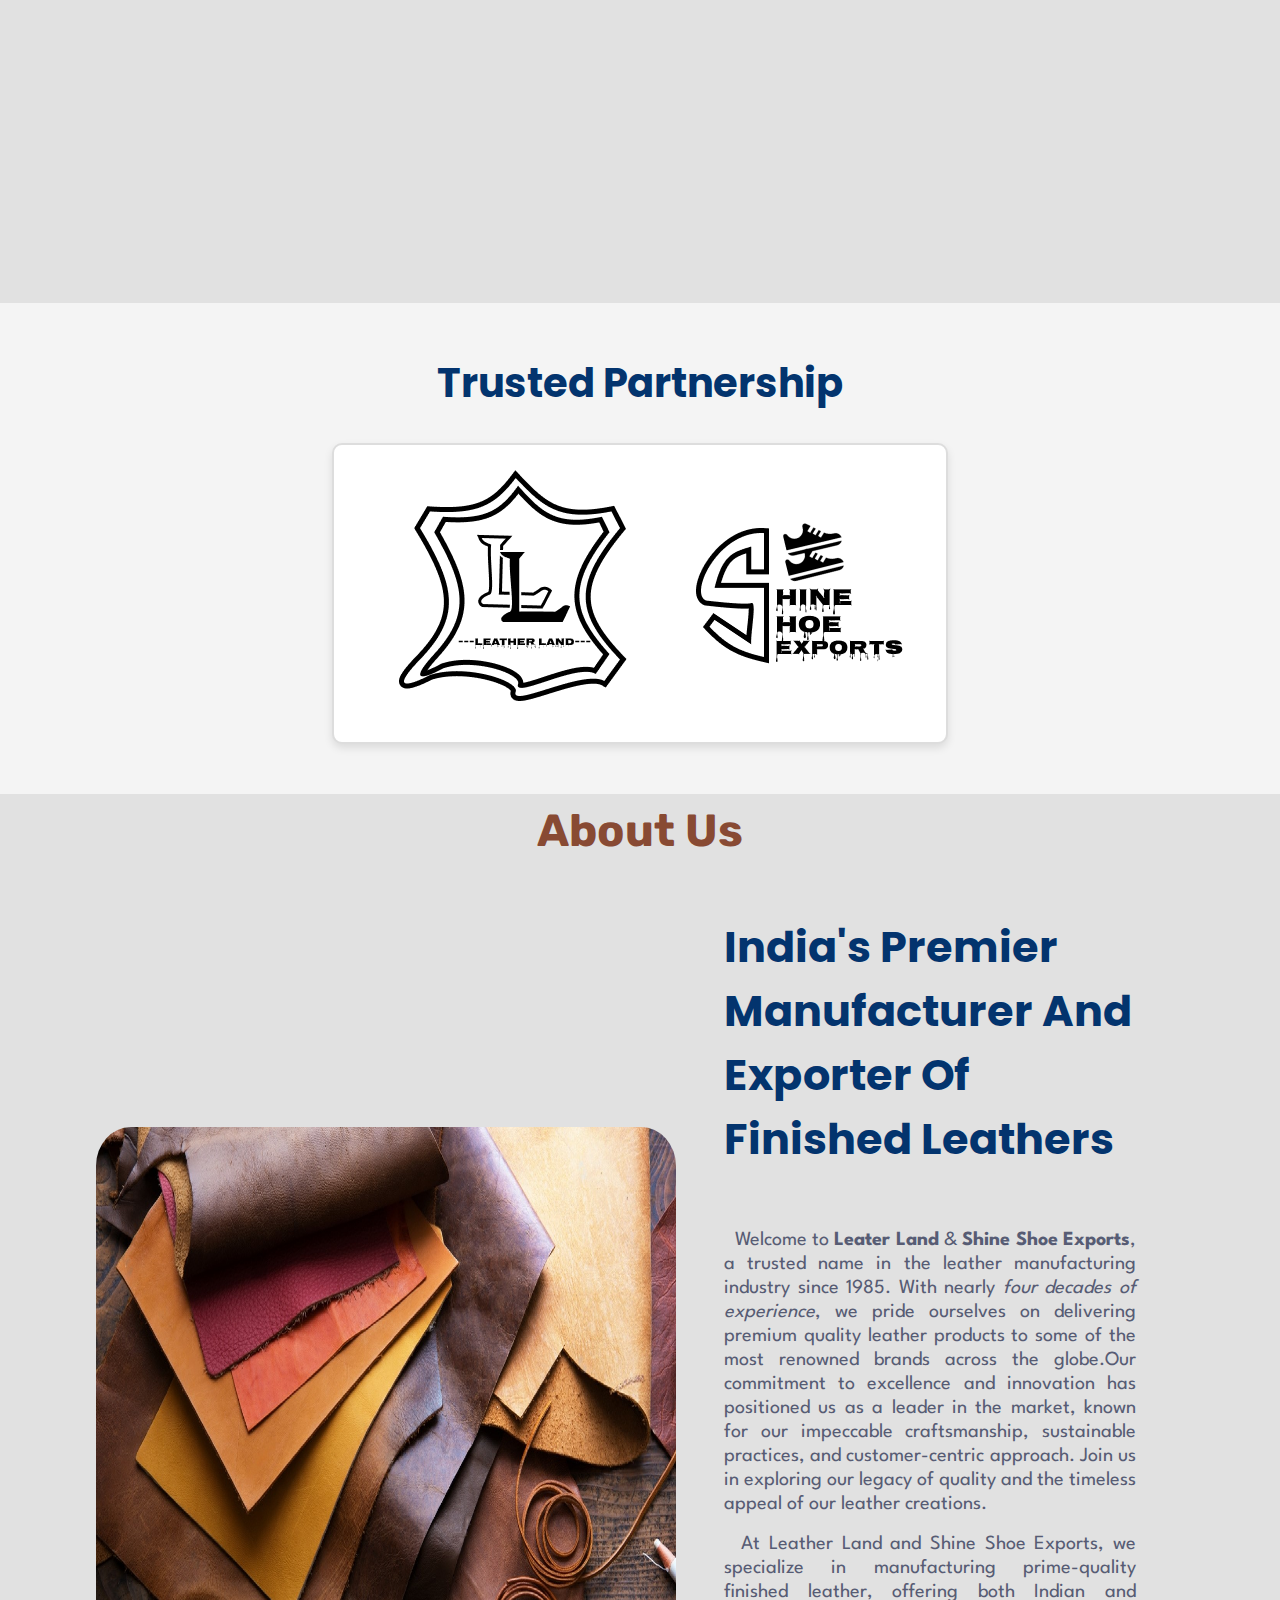
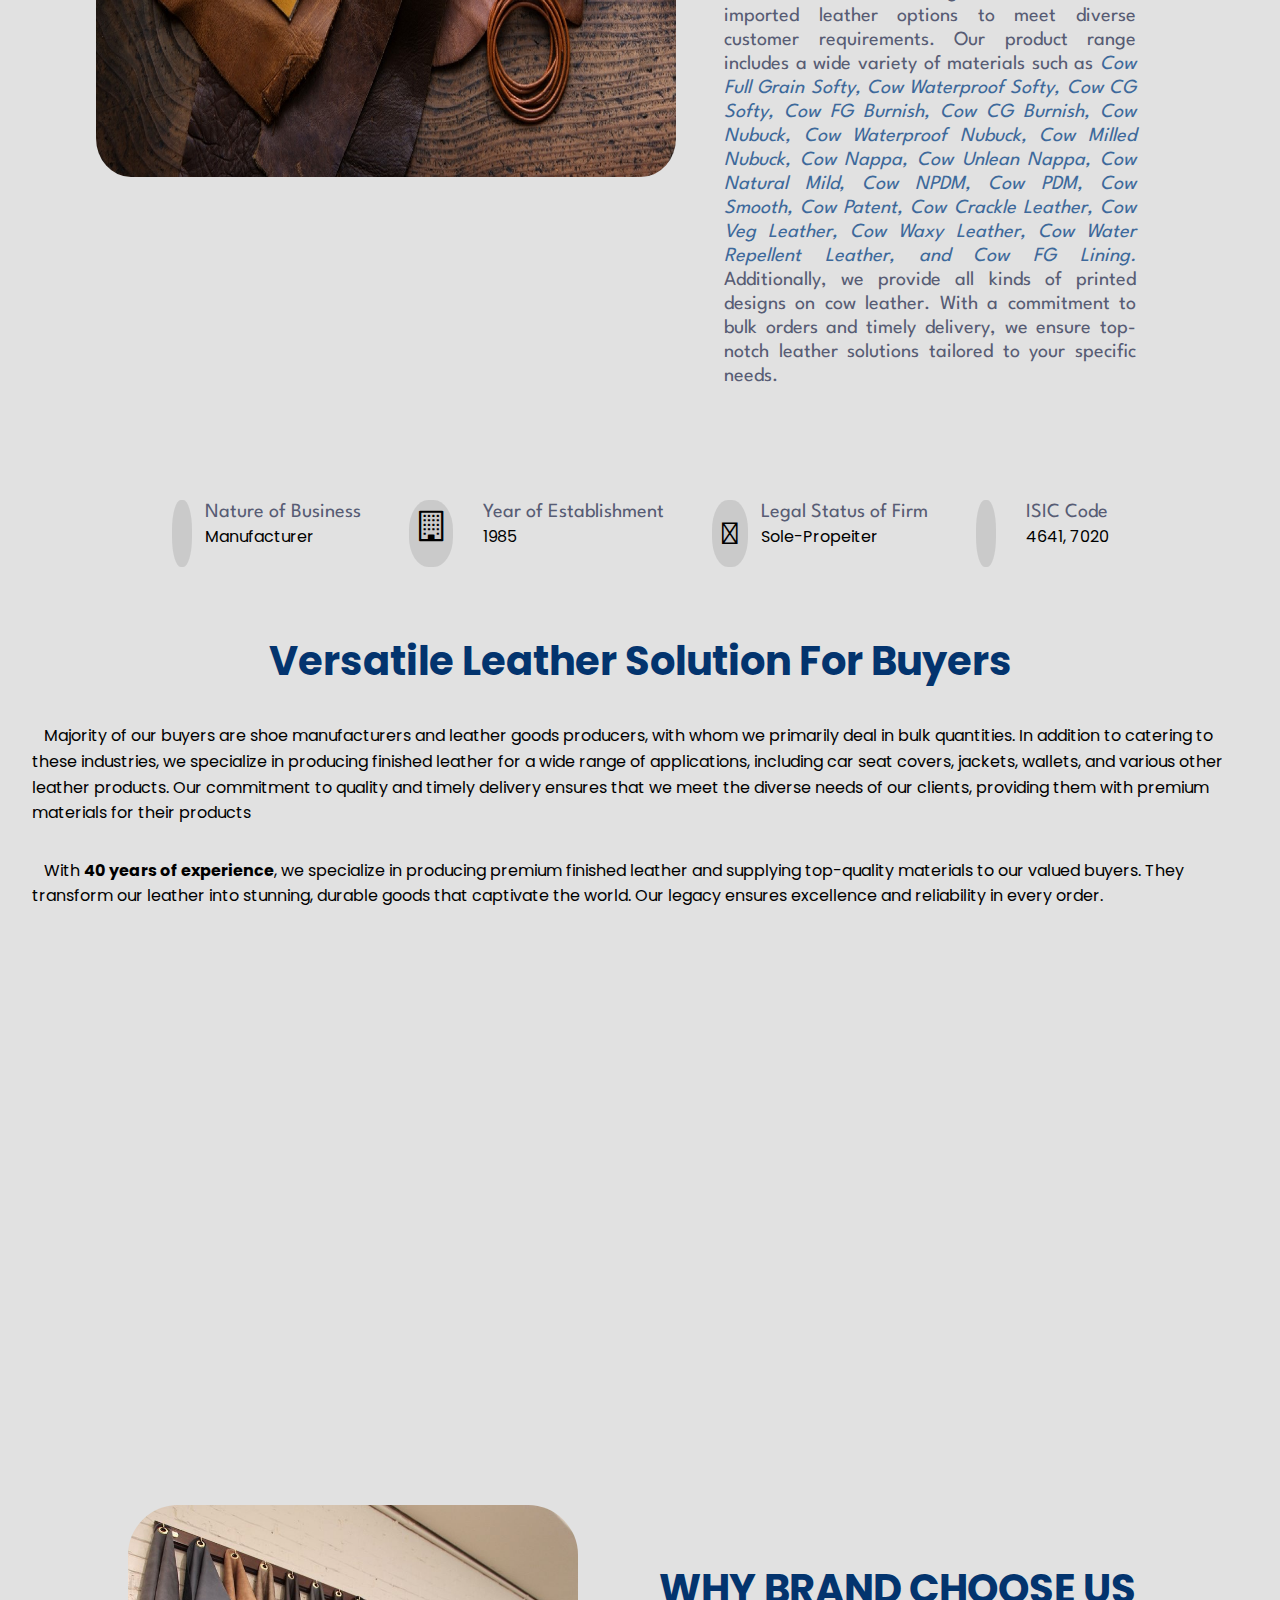
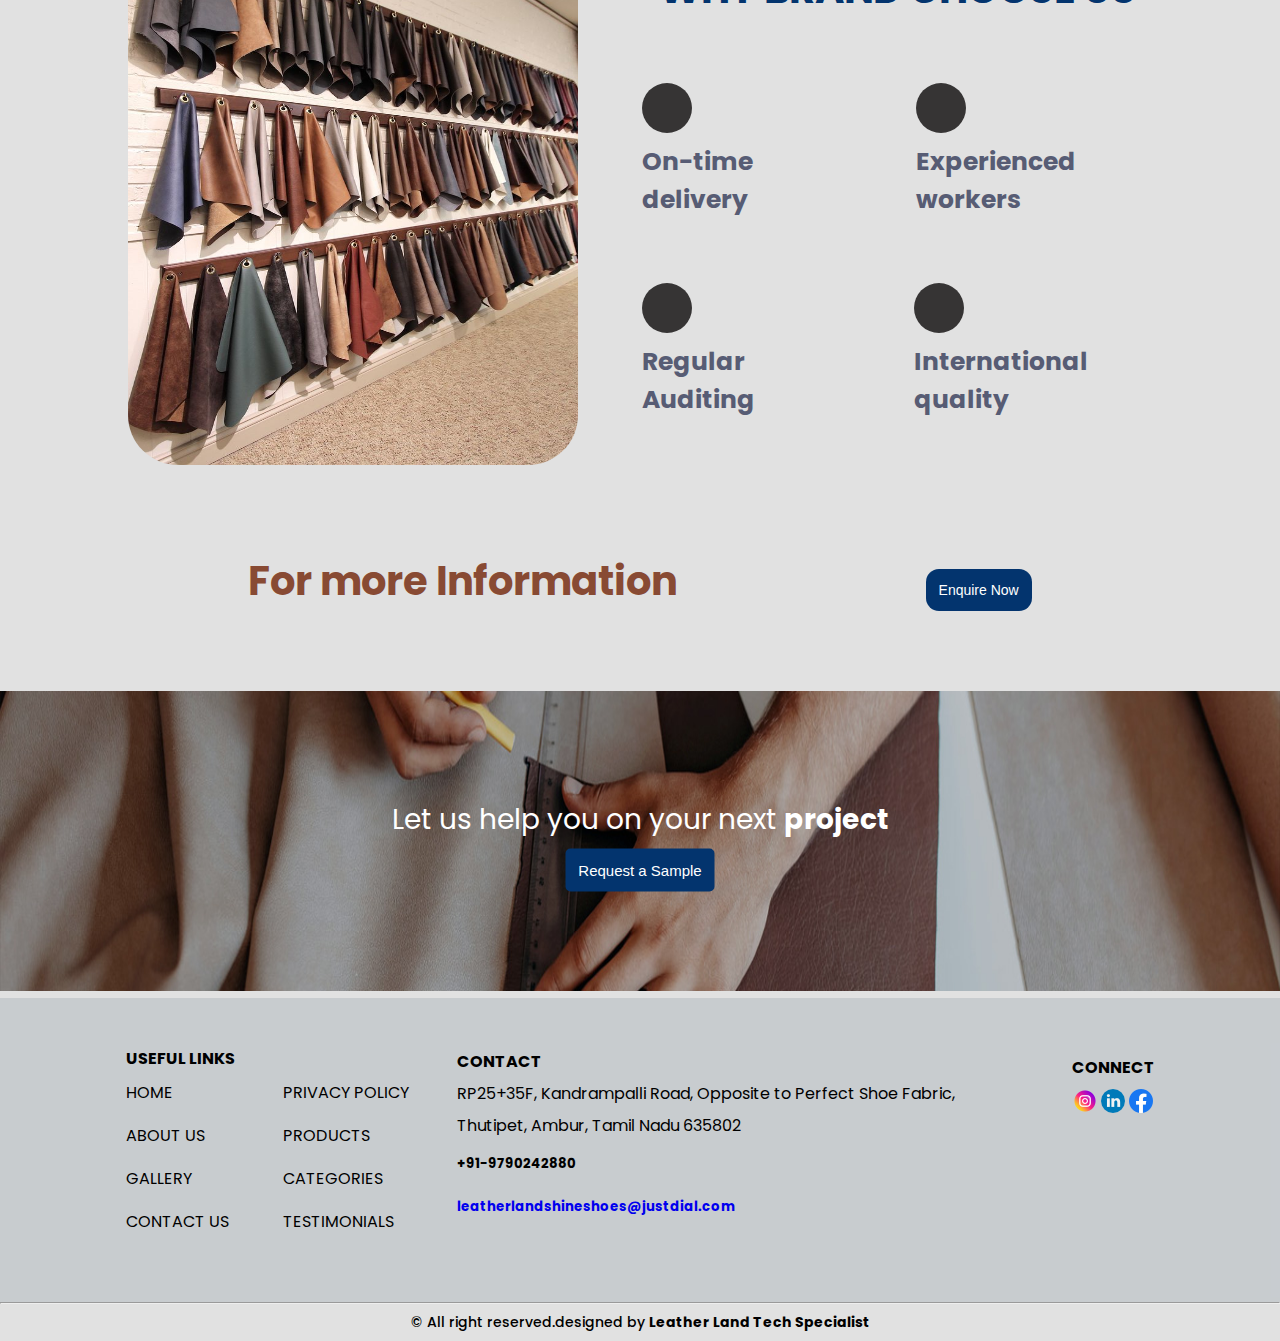
==== commit 0efd1696: "initial changes" ====
--- a/Index.html
+++ b/Index.html
@@ -53,7 +53,7 @@
         </div>
     </nav>
 
-    <h3 class="slogan">Prime Quality is Our Priority</h3>
+    <h3 class="slogan">Premium Leather Quality, Our Priority</h3>
     <div class="bannerimg"><img src="leather-showcase.jpg" alt="">
         <div class="bannertitle">
             <span class="text1">
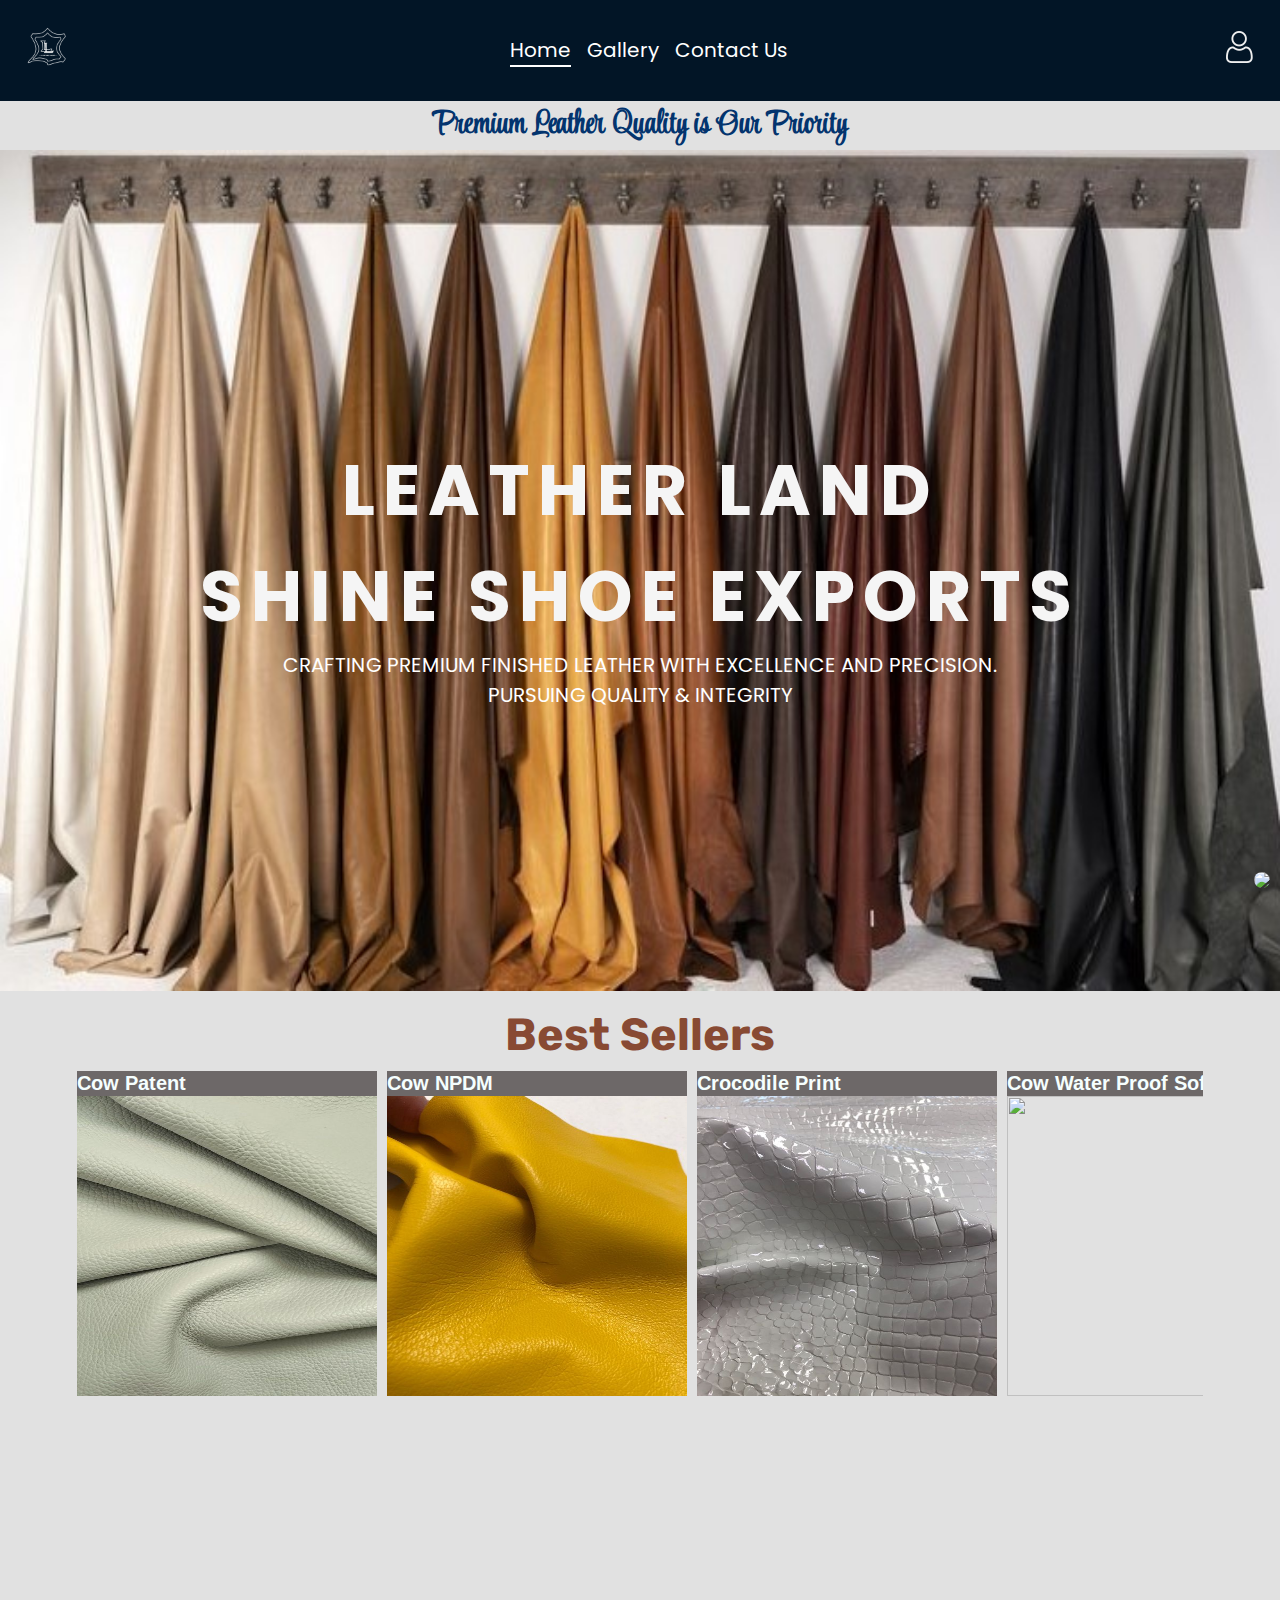
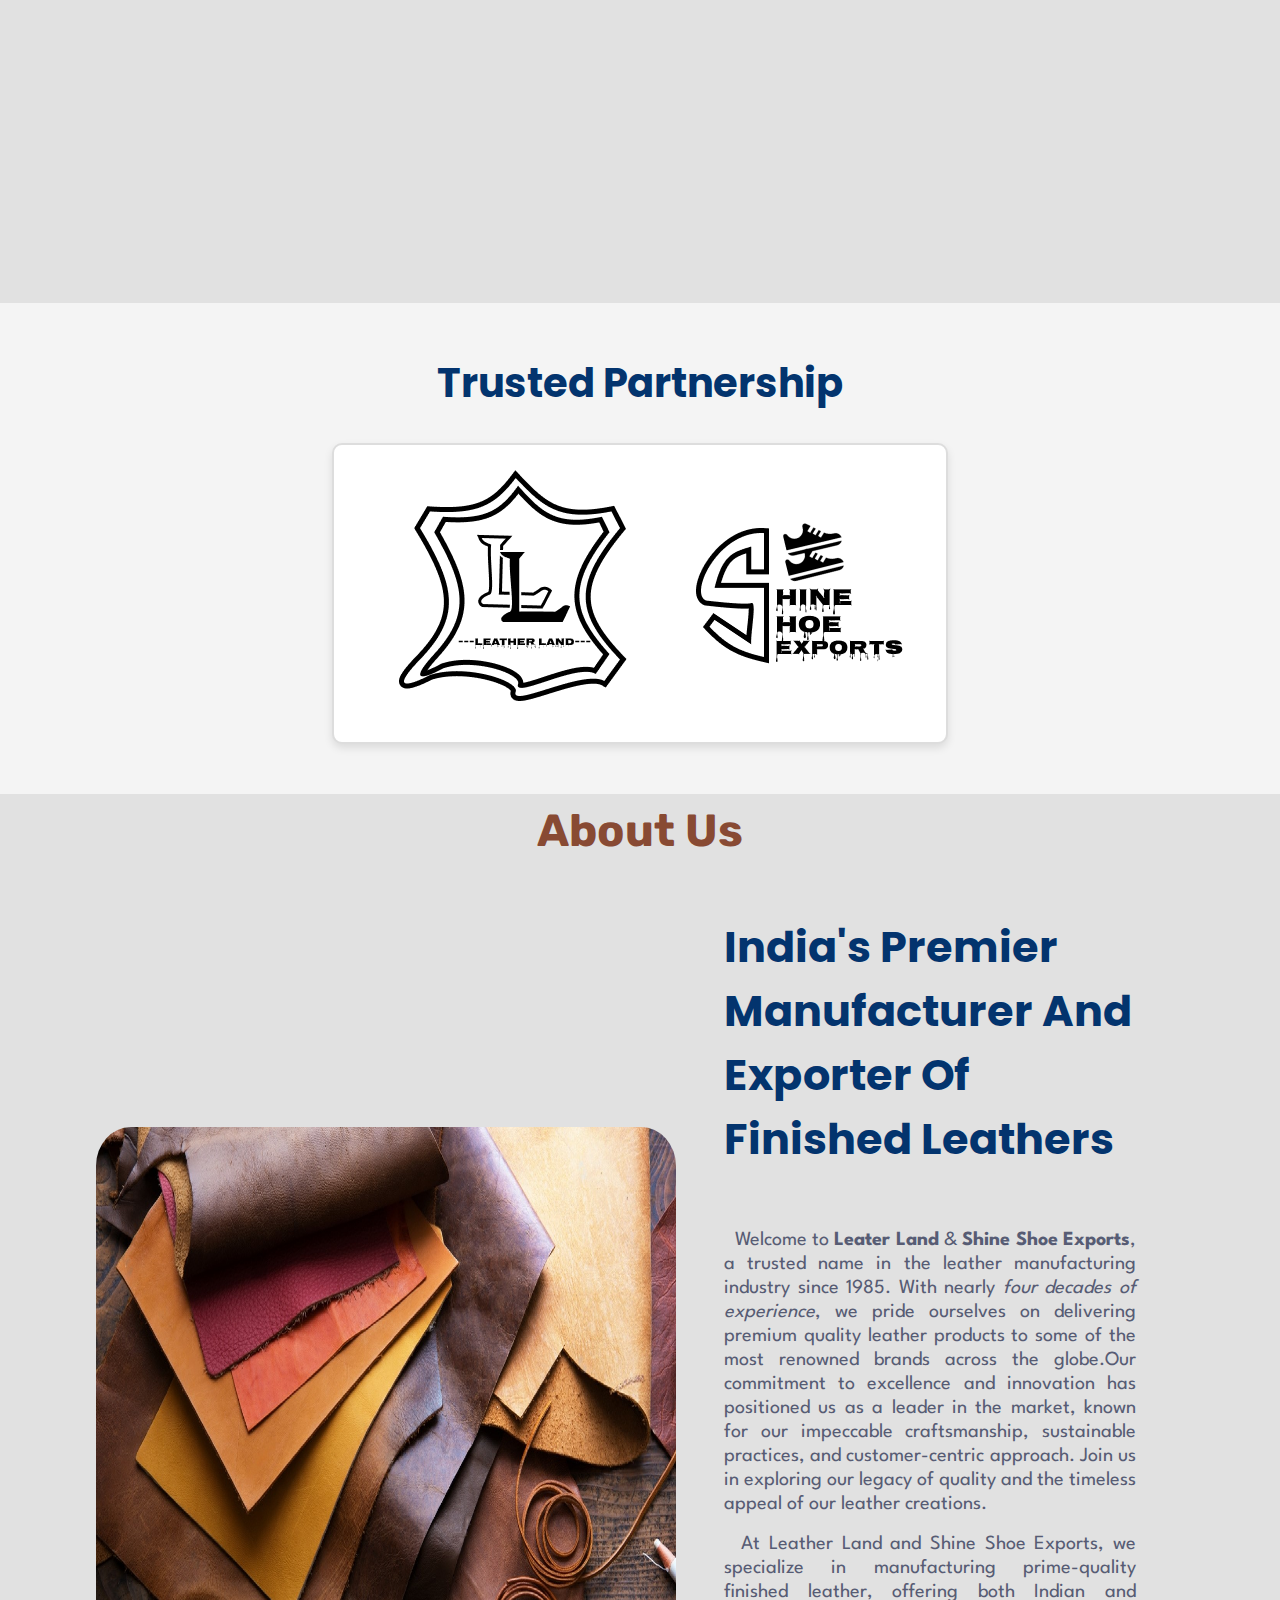
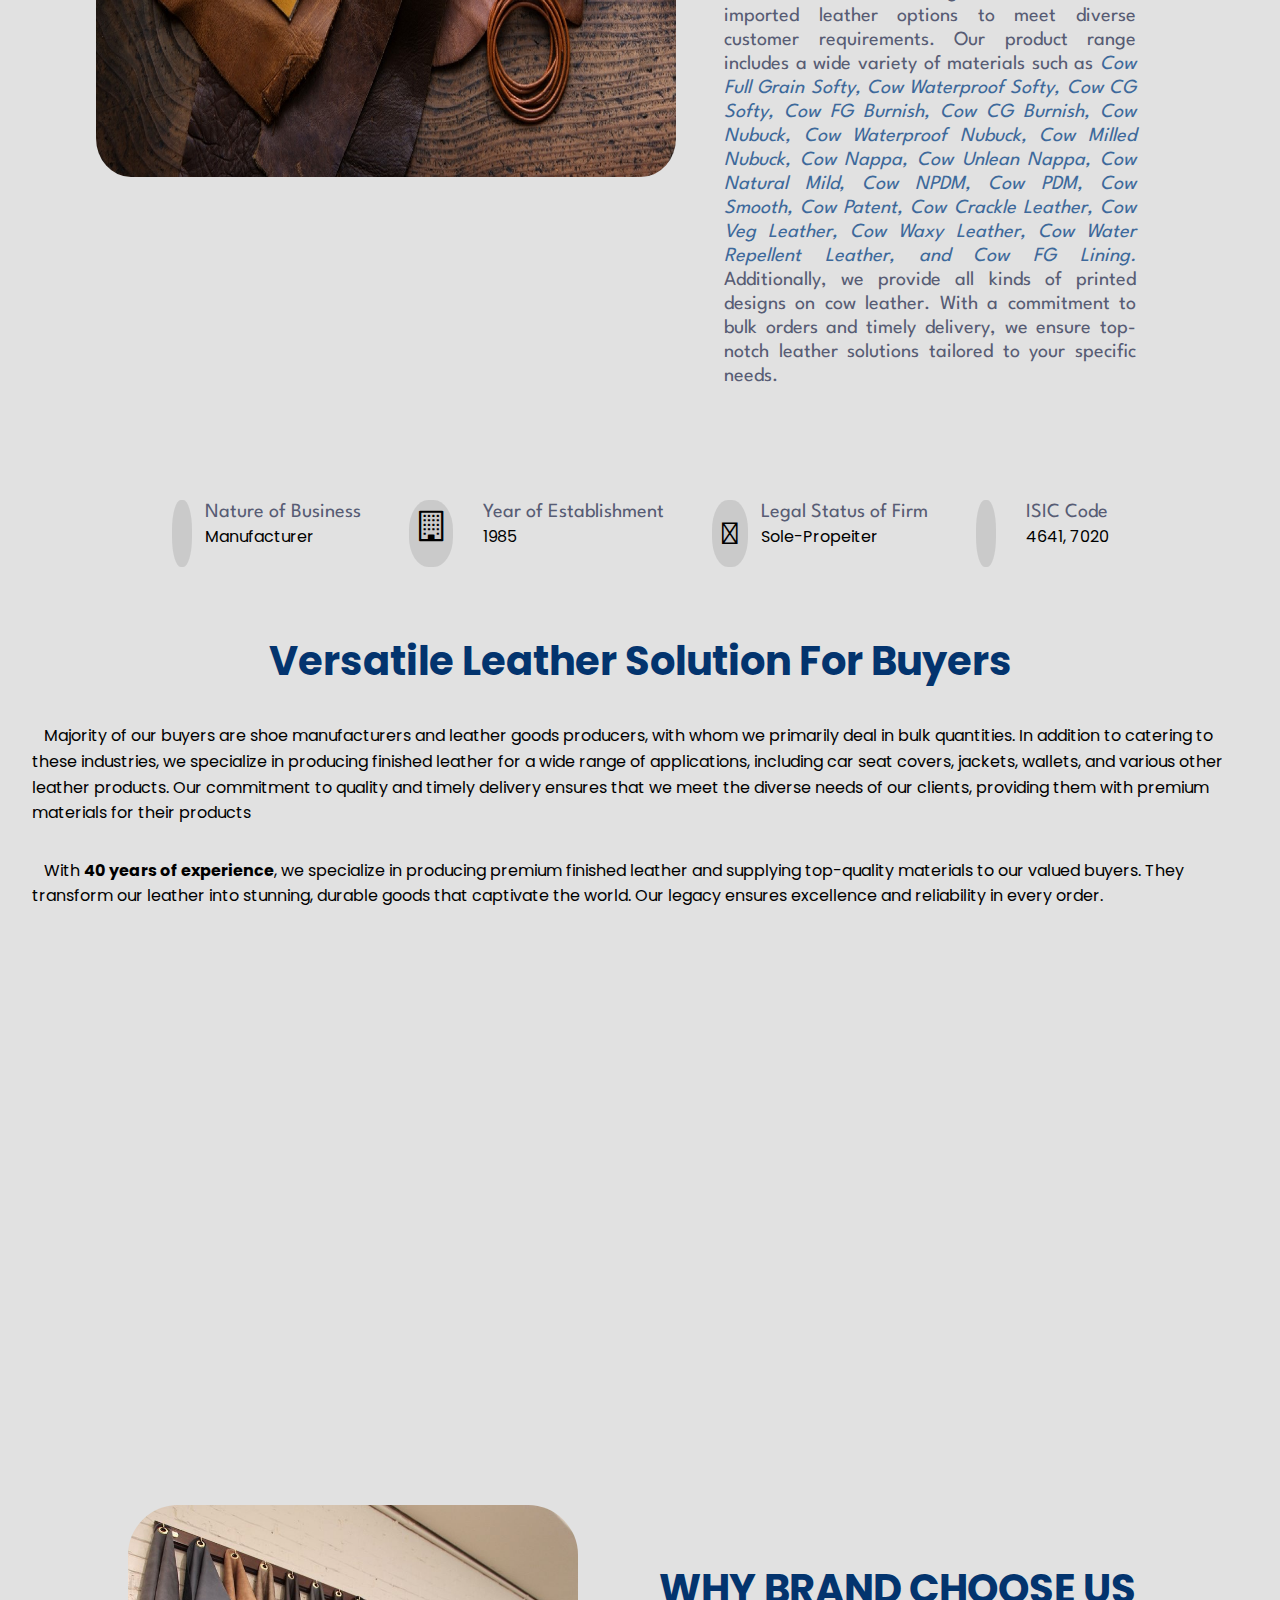
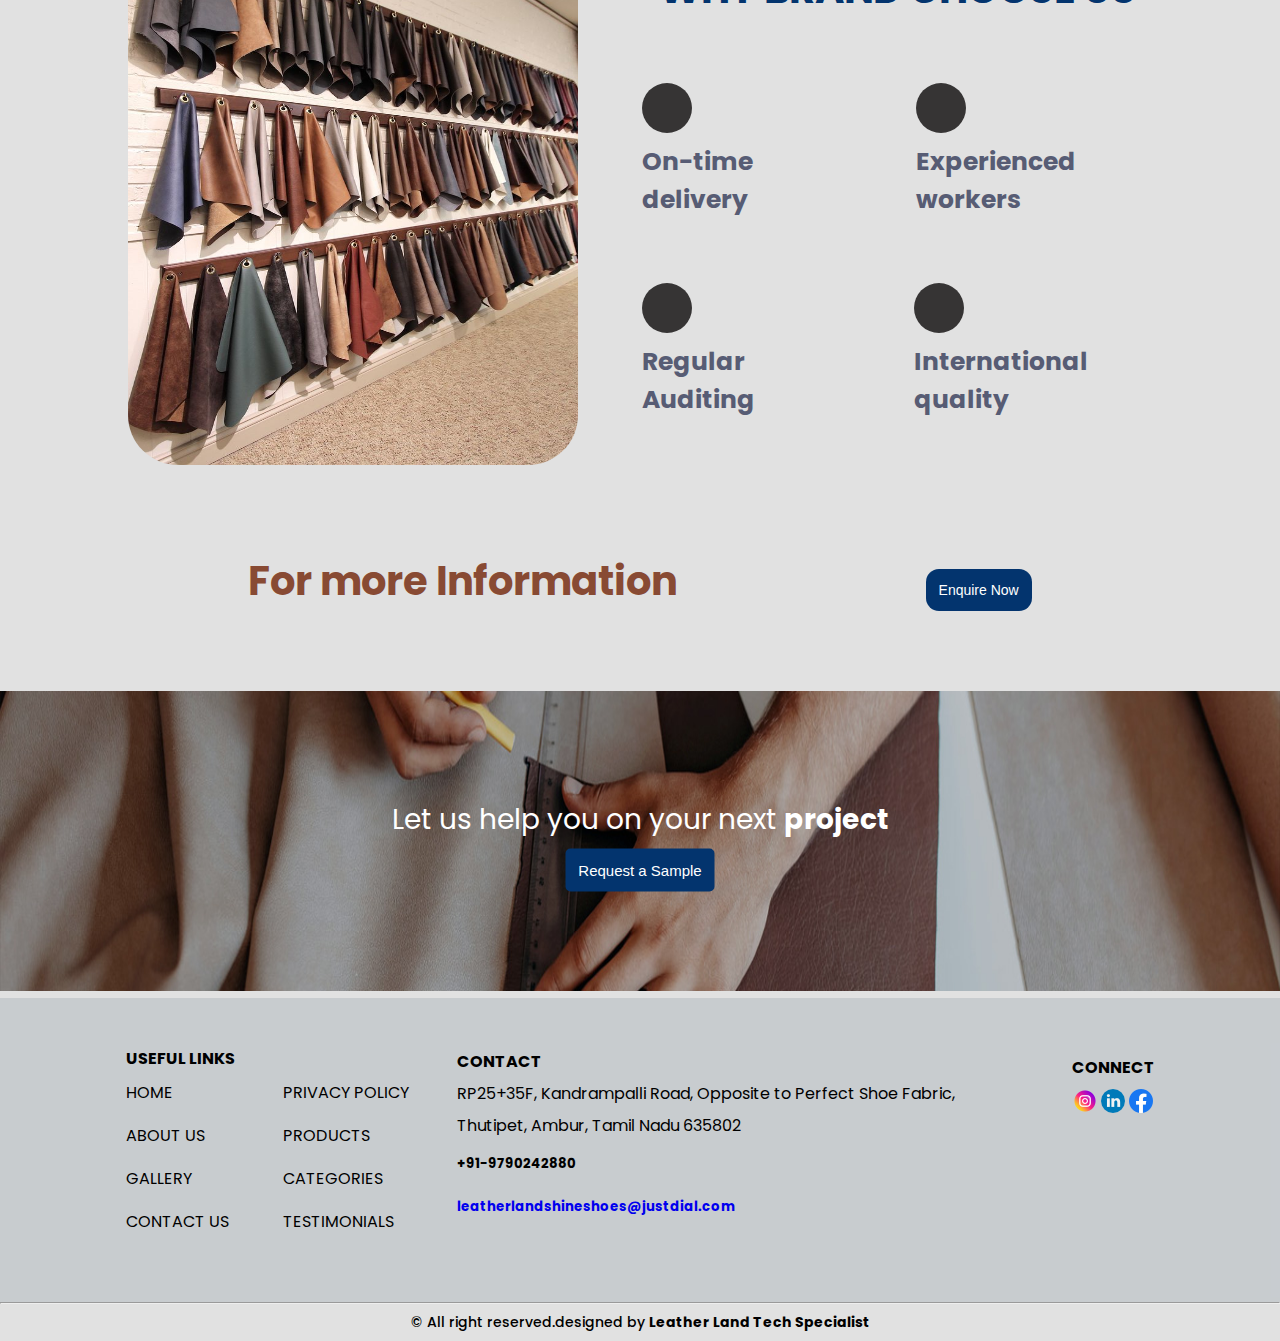
==== commit ac84baef: "initial commit" ====
--- a/Index.html
+++ b/Index.html
@@ -53,7 +53,7 @@
         </div>
     </nav>
 
-    <h3 class="slogan">Premium Leather Quality, Our Priority</h3>
+    <h3 class="slogan">Premium Leather Quality is Our Priority</h3>
     <div class="bannerimg"><img src="leather-showcase.jpg" alt="">
         <div class="bannertitle">
             <span class="text1">
